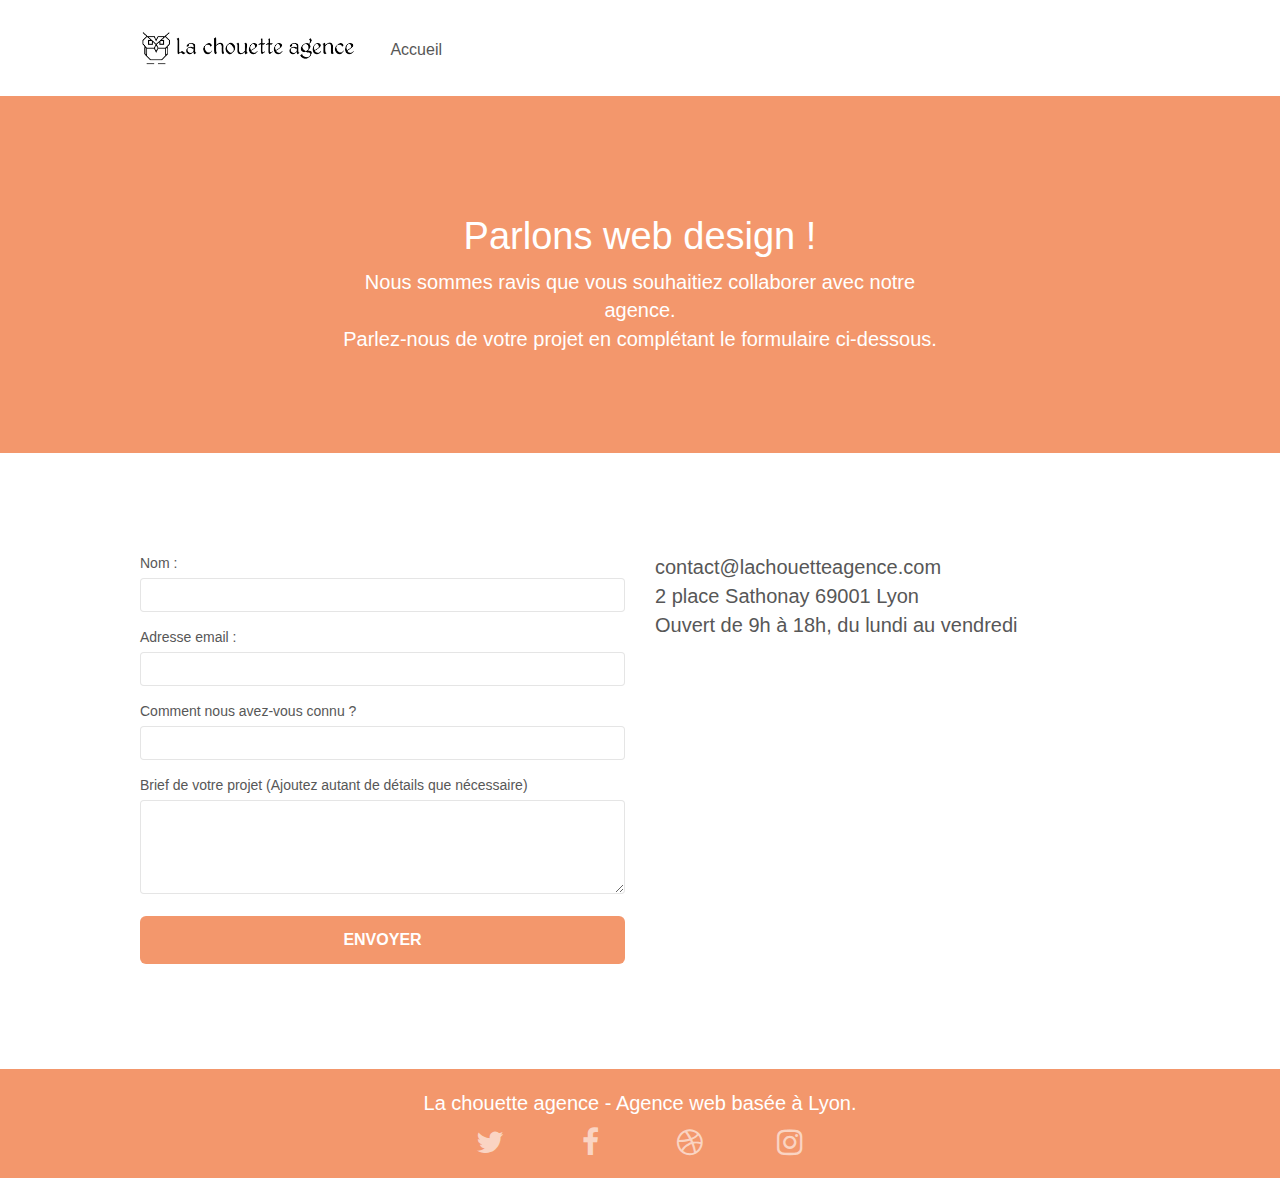
==== contact.html @ 1ddf1a6c "Add files via upload" ====
<!doctype html>
<html lang="fr">
<head>
    <meta charset="utf-8">
    <meta name="description" content="La chouette agence une grande entreprises de web design basée à Lyon">
    <meta name="viewport" content="width=device-width, initial-scale=1.0, viewport-fit=cover">
    
    <link rel="shortcut icon" type="image/png" href="favicon.jpg">
	<link rel="stylesheet" type="text/css" href="./css/bootstrap.min.css">
	<link rel="stylesheet" type="text/css" href="style.min.css">
	<link rel="stylesheet" type="text/css" href="./css/font-awesome.min.css">
	<link rel="stylesheet" type="text/css" href="./css/et-line.min.css">
	
    
	<script src="./js/jquery-2.1.0.js" defer></script>
	<script src="./js/bootstrap.min.js" defer></script>
	<script src="./js/blocs.js" defer></script>
	<script src="./js/jqBootstapeValidation.min.js" defer></script>
	<script src="./js/formHandler.min.js" defer></script>
    <title>Contact</title>


    
</head>
<body>
<!-- Principal conteneur -->
<div class="page-container">
    
<!-- bloc-0 -->
<div class="bloc bgc-white l-bloc " id="bloc-0">
	<div class="container bloc-sm">
		<nav class="navbar row">
			<div class="navbar-header">
				<a class="navbar-brand" href="index.html"><img src="img/la-chouette-agence-2.png" alt="atlanta web design logo" height="40"/></a>
			</div>
			<ul class="site-navigation nav navbar-nav">
				<li>
					<a href="index.html">Accueil</a>
				</li>
			</ul>
			
		</nav>
	</div>
</div>
<!-- bloc-0 END -->

<!-- bloc-6 -->
<div class=" bloc bg-repeat bgc-atomic-tangerine d-bloc ">
	<div class="container bloc-lg">
		<div class="row">
			<div class="col-sm-12">
				<h1 class="text-center hero-bloc-text tc-white">
					Parlons web design !
				</h1>
				<p class="text-center mg-lg tc-white tight-width-whitespace">
					Nous sommes ravis que vous souhaitiez collaborer avec notre agence.<br>
					Parlez-nous de votre projet en complétant le formulaire ci-dessous.
				</p>
			</div>
		</div>
	</div>
</div>
<!-- bloc-6 END -->

<!-- bloc-7 -->
<div class="bloc bgc-white l-bloc" id="bloc-7">
	<div class="container bloc-lg">
		<div class="row">
			<div class="col-sm-6">
				<form id="form_1">
					<div class="form-group">
						<label for="name">
							Nom :
						</label>
						<input id="name" class="form-control" required />
					</div>
					<div class="form-group">
						<label for="email">
							Adresse email :
						</label>
						<input id="email" class="form-control" required />
					</div>
					<div class="form-group">
						<label>
							Comment nous avez-vous connu ?
						</label>
						<input class="form-control" required id="input_504" />
					</div>
					<div class="form-group">
						<label>
							Brief de votre projet (Ajoutez autant de détails que nécessaire)<br>
						</label><textarea id="message" class="form-control" rows="4" cols="50" required></textarea>
					</div> 
					<button class="bloc-button btn btn-lg btn-block cta-hero btn-atomic-tangerine" type="submit">
						Envoyer
					</button>
				</form>
			</div>
			<div class="col-sm-6">
				<p>
					contact@lachouetteagence.com<br>2 place Sathonay 69001 Lyon<br>Ouvert de 9h à 18h, du lundi au vendredi<br>
				</p>
			</div>
		</div>
	</div>
</div>
<!-- bloc-7 END -->

<!-- ScrollToTop Button -->
<a class="bloc-button btn btn-d scrollToTop" onclick="scrollToTarget('1')"><span class="fa fa-chevron-up"></span></a>
<!-- ScrollToTop Button END-->

<Footer>
	<div class="bloc bgc-atomic-tangerine d-bloc" id="bloc-8">
		<div class="container bloc-sm">
			<div class="row">
				<div class="col-sm-12">
					<p class="text-center white">
						La chouette agence - Agence web basée à Lyon.<br>
					</p>
					<div class="row row-no-gutters social">
						<div class="col-sm-3">
							<div class="text-center">
								<a class="social" href="index.html"><span class="fa fa-twitter icon-md"></span></a>
							</div>
						</div>
						<div class="col-sm-3">
							<div class="text-center">
								<a class="social" href="index.html"><span class="fa fa-facebook icon-md"></span></a>
							</div>
						</div>
						<div class="col-sm-3">
							<div class="text-center">
								<a class="social" href="index.html"><span class="fa fa-dribbble icon-md"></span></a>
							</div>
						</div>
						<div class="col-sm-3">
							<div class="text-center">
								<a class="social" href="index.html"><span class="fa fa-instagram icon-md"></span></a>
							</div>
						</div>
					</div>
				</div>
			</div>
		</div>
	</div>
</Footer>

</div>

<!-- Principal conteneur END -->
    

</body>
</html>
---- style.min.css ----
body{margin:0;padding:0;background:#FFF;overflow-x:hidden;-webkit-font-smoothing:antialiased;-moz-osx-font-smoothing:grayscale}a,button{transition:all .3s ease-in-out;outline:none!important}a:hover{text-decoration:none;cursor:pointer}#page-loading-blocs-notifaction{position:fixed;top:0;bottom:0;width:100%;z-index:100000;background:#FFF url(img/pageload-spinner.gif) no-repeat center center}.bloc{width:100%;clear:both;background:50% 50% no-repeat;padding:0 50px;-webkit-background-size:cover;-moz-background-size:cover;-o-background-size:cover;background-size:cover;position:relative}.bloc .container{padding-left:0;padding-right:0}.bloc-lg{padding:100px 50px}.bloc-md{padding:50px}.bloc-sm{padding:20px 50px}.bg-center,.bg-l-edge,.bg-r-edge,.bg-t-edge,.bg-b-edge,.bg-tl-edge,.bg-bl-edge,.bg-tr-edge,.bg-br-edge,.bg-repeat{-webkit-background-size:auto!important;-moz-background-size:auto!important;-o-background-size:auto!important;background-size:auto!important}.bg-repeat{background:repeat}.bg-t-edge{background:top no-repeat}.bloc-bg-texture::before{content:"";background-size:2px 2px;position:absolute;top:0;bottom:0;left:0;right:0}.texture-paper::before{background:url(img/texture-paper.png);background-size:280px 280px}.b-parallax{background-attachment:fixed}.d-bloc{color:rgba(255,255,255,.7)}.d-bloc button:hover{color:rgba(255,255,255,.9)}.d-bloc .icon-round,.d-bloc .icon-square,.d-bloc .icon-rounded,.d-bloc .icon-semi-rounded-a,.d-bloc .icon-semi-rounded-b{border-color:rgba(255,255,255,.9)}.d-bloc .divider-h span{border-color:rgba(255,255,255,.2)}.d-bloc .a-btn,.d-bloc .navbar a,.d-bloc .navbar-brand,.d-bloc a .icon-sm,.d-bloc a .icon-md,.d-bloc a .icon-lg,.d-bloc a .icon-xl,.d-bloc h1 a,.d-bloc h2 a,.d-bloc h3 a,.d-bloc h4 a,.d-bloc h5 a,.d-bloc h6 a,.d-bloc p a{color:rgba(255,255,255,.6)}.d-bloc .a-btn:hover,.d-bloc .navbar a:hover,.d-bloc .navbar-brand:hover,.d-bloc a:hover .icon-sm,.d-bloc a:hover .icon-md,.d-bloc a:hover .icon-lg,.d-bloc a:hover .icon-xl,.d-bloc h1 a:hover,.d-bloc h2 a:hover,.d-bloc h3 a:hover,.d-bloc h4 a:hover,.d-bloc h5 a:hover,.d-bloc h6 a:hover,.d-bloc p a:hover{color:rgba(255,255,255,1)}.d-bloc .navbar-toggle .icon-bar{background:rgba(255,255,255,1)}.d-bloc .btn-wire,.d-bloc .btn-wire:hover{color:rgba(255,255,255,1);border-color:rgba(255,255,255,1)}.d-bloc .panel{color:rgba(0,0,0,.5)}.d-bloc .panel button:hover{color:rgba(0,0,0,.7)}.d-bloc .panel icon{border-color:rgba(0,0,0,.7)}.d-bloc .panel .divider-h span{border-color:rgba(0,0,0,.1)}.d-bloc .panel .a-btn{color:rgba(0,0,0,.6)}.d-bloc .panel .a-btn:hover{color:rgba(0,0,0,1)}.d-bloc .panel .btn-wire,.d-bloc .panel .btn-wire:hover{color:rgba(0,0,0,.7);border-color:rgba(0,0,0,.3)}.d-bloc .panel,.l-bloc{color:rgba(0,0,0,.5)}.d-bloc .panel button:hover,.l-bloc button:hover{color:rgba(0,0,0,.7)}.l-bloc .icon-round,.l-bloc .icon-square,.l-bloc .icon-rounded,.l-bloc .icon-semi-rounded-a,.l-bloc .icon-semi-rounded-b{border-color:rgba(0,0,0,.7)}.d-bloc .panel .divider-h span,.l-bloc .divider-h span{border-color:rgba(0,0,0,.1)}.d-bloc .panel .a-btn,.l-bloc .a-btn,.l-bloc .navbar a,.l-bloc .navbar-brand,.l-bloc a .icon-sm,.l-bloc a .icon-md,.l-bloc a .icon-lg,.l-bloc a .icon-xl,.l-bloc h1 a,.l-bloc h2 a,.l-bloc h3 a,.l-bloc h4 a,.l-bloc h5 a,.l-bloc h6 a,.l-bloc p a{color:rgba(0,0,0,.6)}.d-bloc .panel .a-btn:hover,.l-bloc .a-btn:hover,.l-bloc .navbar a:hover,.l-bloc .navbar-brand:hover,.l-bloc a:hover .icon-sm,.l-bloc a:hover .icon-md,.l-bloc a:hover .icon-lg,.l-bloc a:hover .icon-xl,.l-bloc h1 a:hover,.l-bloc h2 a:hover,.l-bloc h3 a:hover,.l-bloc h4 a:hover,.l-bloc h5 a:hover,.l-bloc h6 a:hover,.l-bloc p a:hover{color:rgba(0,0,0,1)}.l-bloc .navbar-toggle .icon-bar{color:rgba(0,0,0,.6)}.d-bloc .panel .btn-wire,.d-bloc .panel .btn-wire:hover,.l-bloc .btn-wire,.l-bloc .btn-wire:hover{color:rgba(0,0,0,.7);border-color:rgba(0,0,0,.3)}.voffset{margin-top:30px}.voffset-lg{margin-top:80px}.row-no-gutters{margin-right:0;margin-left:0}.row.row-no-gutters>[class^="col-"],.row.row-no-gutters>[class*=" col-"]{padding-right:0;padding-left:0}#bloc-1-hero h1{font-size:32px}.navbar{margin-bottom:0;z-index:1}.navbar-brand{height:auto;padding:3px 15px;font-size:25px;font-weight:400;font-weight:600;line-height:44px}.navbar-brand img{max-height:200px;margin:0 5px 0 0;display:inline}.navbar-brand img[src$=svg]{min-width:100px}.nav-center .navbar-brand img{margin:0}.nav>li{float:left;margin-top:4px;font-size:16px}.navbar-nav .open .dropdown-menu>li>a{text-align:inherit}.nav>li a:hover,.nav>li a:focus{background:transparent}.navbar-toggle{margin:10px 10px 0 0;border:0}.navbar-toggle:hover{background:transparent!important}.navbar-toggle .icon-bar{background-color:rgba(0,0,0,.5);width:26px}.nav-invert .navbar .nav{float:left}.nav-invert .navbar-header,.nav-invert .navbar-brand{float:right;position:relative;z-index:2}@media (min-width:768px){.nav>li .dropdown-menu a,.nav>li .dropdown-menu a:hover{color:#484848}.nav-invert .site-navigation{left:0;right:0}.nav-center{text-align:center}.nav-center .navbar-header{width:100%}.nav-center .navbar-header,.nav-center .navbar-brand,.nav-center .nav>li{float:none;display:inline-block}.nav-center .site-navigation{position:relative;width:100%;right:0;margin-right:0;margin-top:20px}.nav-center.mini-nav .navbar-toggle{float:none;margin:10px auto 0}}.nav>li>.dropdown a{background:none!important;display:block;padding:14px 15px}nav .caret{margin:0 5px}.dropdown-menu .dropdown-menu{top:-8px;left:100%}.dropdown-menu .dropmenu-flow-right{top:100%;left:0;margin-left:-1px;border-top-left-radius:0;border-top-right-radius:0}.dropdown-menu .dropdown span{border:4px solid #000;border-top-color:transparent;border-right-color:transparent;border-bottom-color:transparent;margin:6px -5px 0 0!important;float:right}.mg-md{margin-top:10px;margin-bottom:20px}.mg-lg{margin-top:10px;margin-bottom:40px}.btn{margin:0 5px 5px 0}.btn.pull-right{margin:0 0 5px 5px}.btn-d,.btn-d:hover,.btn-d:focus{color:#FFF;background:rgba(0,0,0,.3)}button{outline:none!important}.btn-rd{border-radius:40px}.btn-clean{border:1px solid rgba(0,0,0,.08);border-bottom-color:rgba(0,0,0,.1);text-shadow:0 1px 0 rgba(0,0,1,.1);box-shadow:0 1px 3px rgba(0,0,1,.25),inset 0 1px 0 0 rgba(255,255,255,.15)}.icon-md{font-size:30px!important}.icon-lg{font-size:60px!important}.sm-shadow{text-shadow:0 1px 2px rgba(0,0,0,.3)}.panel-sq,.panel-sq .panel-heading,.panel-sq .panel-footer{border-radius:0}.panel-rd{border-radius:30px}.panel-rd .panel-heading{border-radius:29px 29px 0 0}.panel-rd .panel-footer{border-radius:0 0 29px 29px}.form-control{border-color:rgba(0,0,0,.1);box-shadow:none}.scrollToTop{width:40px;height:40px;position:fixed;bottom:20px;right:20px;opacity:0;z-index:500;transition:all .3s ease-in-out}.scrollToTop span{margin-top:6px}.showScrollTop{font-size:14px;opacity:1}a[data-lightbox]{position:relative;display:block;text-align:center}a[data-lightbox]:hover::before{content:"+";font-family:"HelveticaNeue-Light","Helvetica Neue Light","Helvetica Neue",Helvetica,Arial;font-size:32px;width:50px;height:50px;margin-left:-25px;border-radius:50%;background:rgba(0,0,0,.6);color:#FFF;font-weight:100;z-index:1;position:absolute;top:50%;transform:translateY(-50%);-webkit-transform:translateY(-50%)}a[data-lightbox]:hover img{opacity:.6;-webkit-animation-fill-mode:none;animation-fill-mode:none}#lightbox-modal{display:flex;align-items:center}#lightbox-modal .modal-dialog{width:90%;max-width:900px;margin:0 auto 0}#lightbox-modal .modal-dialog img{max-height:90vh;margin:0 auto}.lightbox-caption{padding:20px;color:#FFF;background:rgba(0,0,0,.5);position:absolute;left:15px;right:15px;bottom:5px}.close-lightbox{color:#FFF;font-size:30px;position:absolute;top:20px;right:20px;z-index:20;background:rgba(0,0,0,.5);border:none;line-height:30px;padding:0 9px 5px;opacity:.3}.close-lightbox:hover,.next-lightbox:hover,.prev-lightbox:hover{opacity:1;color:#FFF}.next-lightbox,.prev-lightbox{font-size:20px;color:rgba(255,255,255,.9);background:rgba(0,0,0,.5);transition:all .2s ease-in-out;position:absolute;top:45%;z-index:1;opacity:.4}.next-lightbox{padding:6px 8px 1px 13px;right:25px}.prev-lightbox{padding:6px 13px 1px 10px;left:25px}.snapshot-lb .modal-body{padding-bottom:45px}.snapshot-lb .lightbox-caption{padding:0;color:rgba(0,0,0,.5);background:none}h1,h2,h3,h4,h5,h6,p,label,.btn,a{font-family:"helvetica";font-weight:400;color:#575757!important}.container{max-width:1000px}.hero-bloc-text{font-size:38px}.hero-bloc-text-sub{font-size:36px}.statement-bloc-text{line-height:26px;font-style:italic;font-size:20px;text-align:center;font-weight:lighter;max-width:520px;margin:auto auto auto auto}p{font-size:20px}span{font-size:medium}.tight-width-whitespace{max-width:600px;margin:auto auto auto auto}.h1{font-size:20px;font-family:"Open Sans"}.cta-hero{margin-top:22px;color:#FFFFFF!important;text-transform:uppercase;padding:12px 28px 12px 28px;font-size:16px;font-weight:700}.social{max-width:400px;margin:auto auto auto auto}h2{font-size:22px;line-height:1.4em}h3{font-size:15px;text-transform:uppercase;font-weight:700;color:#333333!important}.med-width-whitespace{max-width:800px;margin:auto auto auto auto;box-shadow:0 0 0 #000}h1{color:#333333!important}h4{color:#333333!important}.icons{margin-bottom:14px;margin-top:24px}.white{color:#FFFFFF!important}.portfolio-thumb{margin-bottom:24px}.portfolio-row{margin-bottom:44px;margin-top:50px}.avatar{box-shadow:0 4px 9px rgba(0,0,0,.3)}.black-background{background-color:rgba(165,147,99,.7);padding:40px 40px 40px 40px}.bold-link{font-weight:900;text-decoration:underline!important}.bgc-white{background-color:#FFF}.bgc-dark-slate-blue{background-color:#364577}.bgc-atomic-tangerine{background-color:#F3976C}.tc-white{color:#ffffff!important}.btn-atomic-tangerine{background:#F3976C;color:#FFFFFF!important}.btn-atomic-tangerine:hover{background:#c27956!important;color:#FFFFFF!important}.ltc-white{color:#FFFFFF!important}.ltc-white:hover{color:#cccccc!important}.ltc-atomic-tangerine{color:#F3976C!important}.ltc-atomic-tangerine:hover{color:#c27956!important}.icon-dark-slate-blue{color:#364577!important;border-color:#364577!important}.bg-dots-bg{background-image:url(img/dots-bg.png)}.bg-banniere{background-image:url("img/la-chouette-agence-banniere\ 2.jpg")}.bg-presentation{background-image:url(img/image-de-presentation.jpeg)}@media (max-width:1024px){.bloc{padding-left:20px;padding-right:20px}.bloc.full-width-bloc,.bloc-tile-2.full-width-bloc .container,.bloc-tile-3.full-width-bloc .container,.bloc-tile-4.full-width-bloc .container{padding-left:0;padding-right:0}}@media (max-width:992px) and (min-width:768px){.navbar .nav{max-width:80%}.nav-center.navbar .nav{max-width:100%}}@media only screen and (min-device-width:768px) and (max-device-width:1024px) and (orientation:landscape){.b-parallax{background-attachment:scroll}}@media only screen and (min-device-width:1024px) and (max-device-width:1366px) and (-webkit-min-device-pixel-ratio:1.5){.b-parallax{background-attachment:scroll}}@media (max-width:991px){.container{width:100%}.b-parallax{background-attachment:scroll}.page-container,#hero-bloc{overflow-x:hidden;position:relative}.bloc{padding-left:constant(safe-area-inset-left);padding-right:constant(safe-area-inset-right)}.bloc-group,.bloc-group .bloc{display:block;width:100%}.bloc-fill-screen .fill-bloc-top-edge,.bloc-fill-screen .fill-bloc-bottom-edge{padding:0 20px;padding-left:constant(safe-area-inset-left);padding-right:constant(safe-area-inset-right)}}@media (max-width:767px){.page-container{overflow-x:hidden;position:relative}h1,h2,h3,h4,h5,h6,p,#disqus_thread{padding-left:10px!important;padding-right:10px!important}.b-parallax{background-attachment:scroll}.navbar .nav{padding-top:0;border-top:1px solid rgba(0,0,0,.2);float:none!important}.navbar.row{margin-left:0;margin-right:0}.site-navigation{position:inherit;transform:none;-webkit-transform:none;-ms-transform:none}.nav>li{margin-top:0;border-bottom:1px solid rgba(0,0,0,.1);background:rgba(0,0,0,.05);text-align:left;padding-left:15px;width:100%}.nav>li:hover{background:rgba(0,0,0,.08)}.dropdown .dropdown a .caret{float:none;margin:5px 0 0 10px!important;border:4px solid #000;border-bottom-color:transparent;border-right-color:transparent;border-left-color:transparent}#hero-bloc .navbar .nav{background:rgba(0,0,0,.8)}#hero-bloc .navbar .nav a{color:rgba(255,255,255,.6)}.hero{padding:50px 0}.hero-nav{left:-1px;right:-1px}.navbar-collapse{padding:0;overflow-x:hidden;-webkit-box-shadow:none;box-shadow:none}.navbar-brand img{max-height:40px;width:auto}.nav-invert .navbar-header{float:none;width:100%}.nav-invert .navbar-toggle{float:left;margin-left:10px}.bloc{padding-left:0;padding-right:0}.bloc-xxl,.bloc-xl,.bloc-lg{padding:40px 0}.bloc-sm,.bloc-md{padding-left:0;padding-right:0}.bloc-tile-2 .container,.bloc-tile-3 .container,.bloc-tile-4 .container,.bloc-fill-screen .fill-bloc-top-edge,.bloc-fill-screen .fill-bloc-bottom-edge{padding-left:0;padding-right:0}.a-block{padding:0 10px}.btn-dwn{display:none}.voffset{margin-top:5px}.voffset-md{margin-top:20px}.voffset-lg{margin-top:30px}form{padding:5px}.close-lightbox{display:inline-block}.blocsapp-device-iphone5{background-size:216px 425px;padding-top:60px;width:216px;height:425px}.blocsapp-device-iphone5 img{width:180px;height:320px}}@media (max-width:400px){.bloc{padding-left:0;padding-right:0}}@media (max-width:767px){.bloc-mob-center-text{text-align:center}}
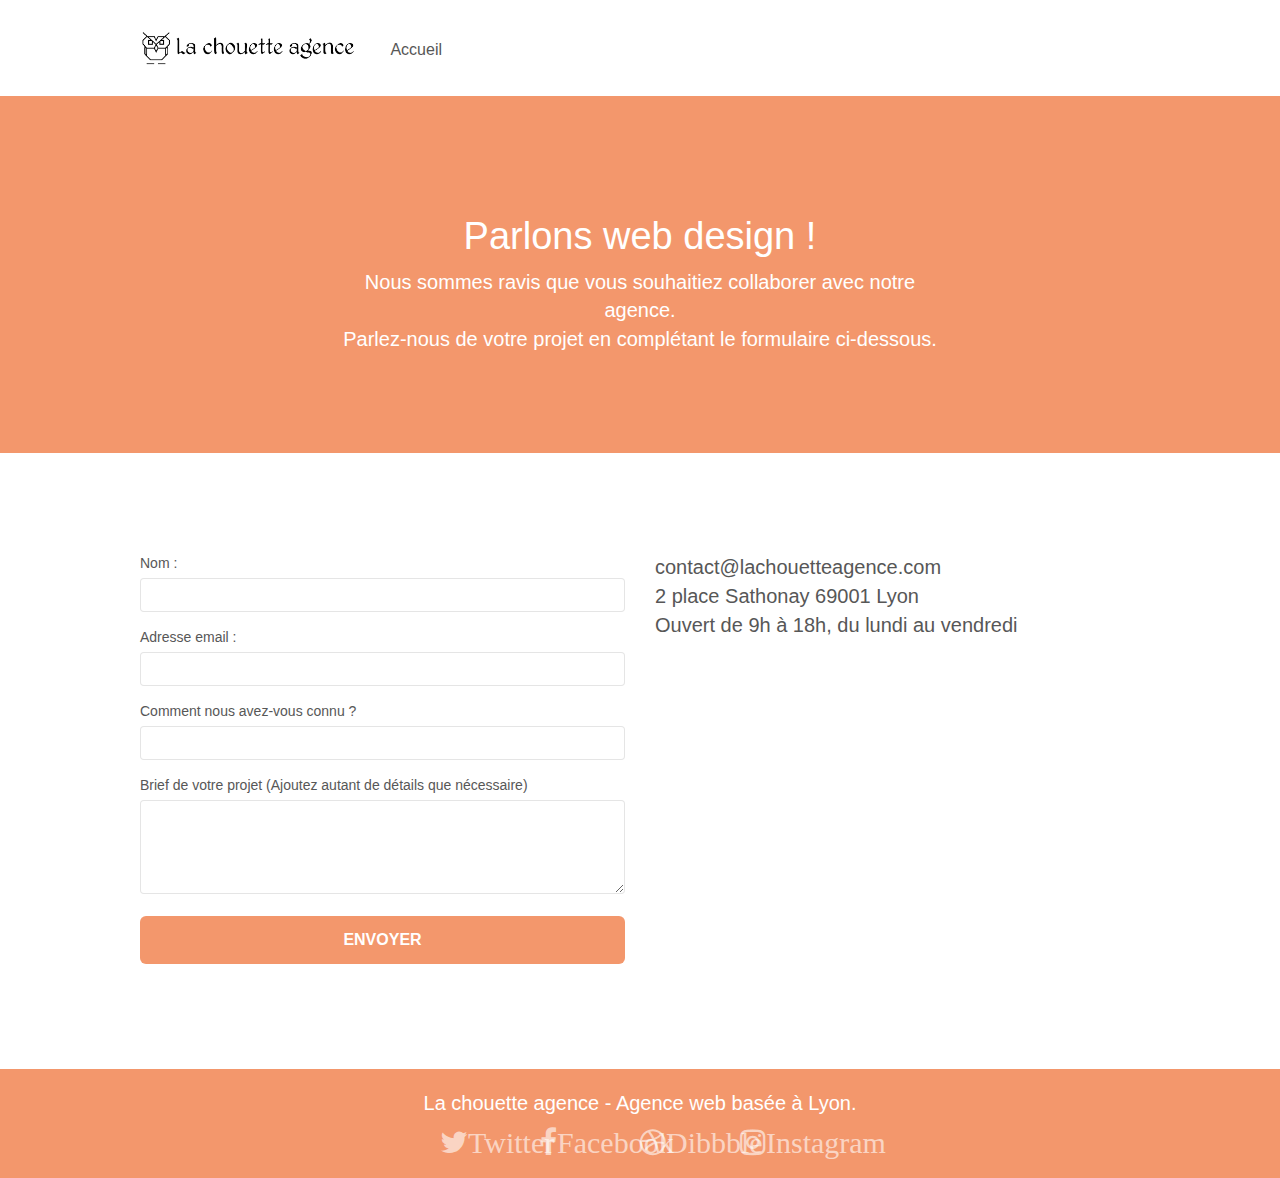
==== commit 3e8aee24: "Add files via upload" ====
--- a/contact.html
+++ b/contact.html
@@ -19,13 +19,11 @@
 	<script src="./js/formHandler.min.js" defer></script>
     <title>Contact</title>
 
-
-    
 </head>
 <body>
 <!-- Principal conteneur -->
 <div class="page-container">
-    
+<header>
 <!-- bloc-0 -->
 <div class="bloc bgc-white l-bloc " id="bloc-0">
 	<div class="container bloc-sm">
@@ -60,8 +58,9 @@
 		</div>
 	</div>
 </div>
+</header>
 <!-- bloc-6 END -->
-
+<main>
 <!-- bloc-7 -->
 <div class="bloc bgc-white l-bloc" id="bloc-7">
 	<div class="container bloc-lg">
@@ -72,19 +71,19 @@
 						<label for="name">
 							Nom :
 						</label>
-						<input id="name" class="form-control" required />
+						<input id="name" class="form-control"  required />
 					</div>
 					<div class="form-group">
 						<label for="email">
 							Adresse email :
 						</label>
-						<input id="email" class="form-control" required />
+						<input id="email" class="form-control"  required />
 					</div>
 					<div class="form-group">
 						<label>
 							Comment nous avez-vous connu ?
 						</label>
-						<input class="form-control" required id="input_504" />
+						<input class="form-control"  required id="input_504" />
 					</div>
 					<div class="form-group">
 						<label>
@@ -109,7 +108,7 @@
 <!-- ScrollToTop Button -->
 <a class="bloc-button btn btn-d scrollToTop" onclick="scrollToTarget('1')"><span class="fa fa-chevron-up"></span></a>
 <!-- ScrollToTop Button END-->
-
+</main>
 <Footer>
 	<div class="bloc bgc-atomic-tangerine d-bloc" id="bloc-8">
 		<div class="container bloc-sm">
@@ -121,22 +120,22 @@
 					<div class="row row-no-gutters social">
 						<div class="col-sm-3">
 							<div class="text-center">
-								<a class="social" href="index.html"><span class="fa fa-twitter icon-md"></span></a>
+								<a class="social" href="https://twitter.com/home" title="Twitter" target="_blank"> <span class="fa fa-twitter icon-md">Twitter</span></a>
 							</div>
 						</div>
 						<div class="col-sm-3">
 							<div class="text-center">
-								<a class="social" href="index.html"><span class="fa fa-facebook icon-md"></span></a>
+								<a class="social" href="https://www.facebook.com/" title="Facebook" target="_blank"> <span class="fa fa-facebook icon-md">Facebook</span></a>
 							</div>
 						</div>
 						<div class="col-sm-3">
 							<div class="text-center">
-								<a class="social" href="index.html"><span class="fa fa-dribbble icon-md"></span></a>
+								<a class="social" href="https://dribbble.com/" title="Dibbble" target="_blank"> <span class="fa fa-dribbble icon-md">Dibbble</span></a>
 							</div>
 						</div>
 						<div class="col-sm-3">
 							<div class="text-center">
-								<a class="social" href="index.html"><span class="fa fa-instagram icon-md"></span></a>
+								<a class="social" href="https://www.instagram.com/" title="Instagram" target="_blank"> <span class="fa fa-instagram icon-md">Instagram</span></a>
 							</div>
 						</div>
 					</div>
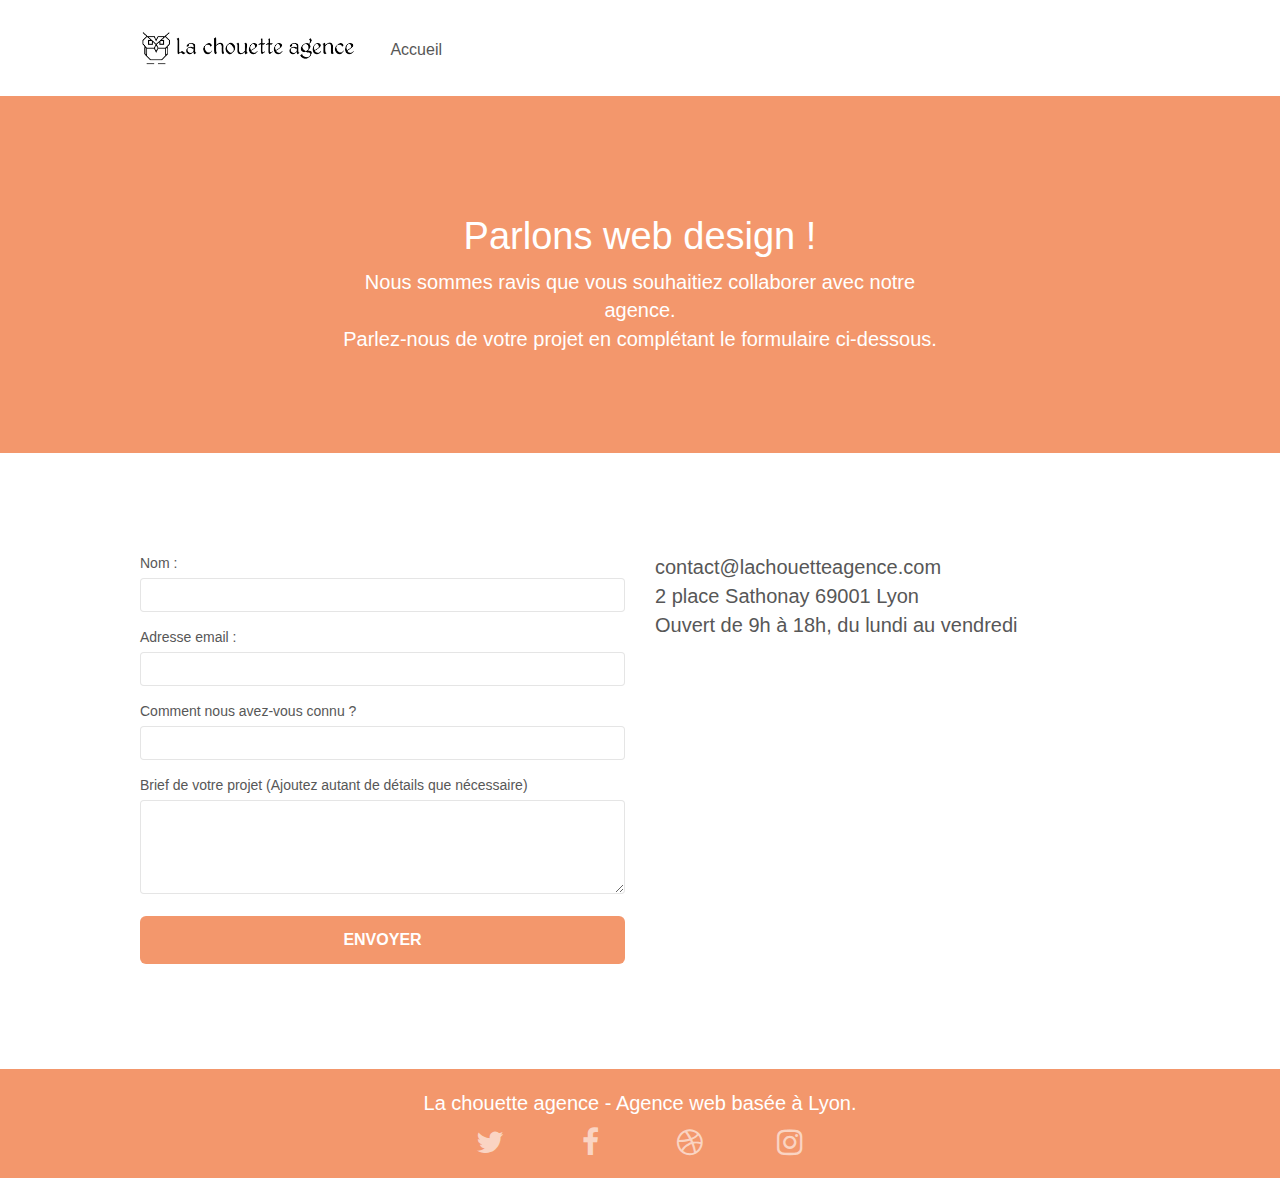
==== commit 7bfaaf68: "Add files via upload" ====
--- a/contact.html
+++ b/contact.html
@@ -120,22 +120,22 @@
 					<div class="row row-no-gutters social">
 						<div class="col-sm-3">
 							<div class="text-center">
-								<a class="social" href="https://twitter.com/home" title="Twitter" target="_blank"> <span class="fa fa-twitter icon-md">Twitter</span></a>
+								<a class="social" href="https://twitter.com/home" title="Twitter" target="_blank"> <span class="fa fa-twitter icon-md"></span></a>
 							</div>
 						</div>
 						<div class="col-sm-3">
 							<div class="text-center">
-								<a class="social" href="https://www.facebook.com/" title="Facebook" target="_blank"> <span class="fa fa-facebook icon-md">Facebook</span></a>
+								<a class="social" href="https://www.facebook.com/" title="Facebook" target="_blank"> <span class="fa fa-facebook icon-md"></span></a>
 							</div>
 						</div>
 						<div class="col-sm-3">
 							<div class="text-center">
-								<a class="social" href="https://dribbble.com/" title="Dibbble" target="_blank"> <span class="fa fa-dribbble icon-md">Dibbble</span></a>
+								<a class="social" href="https://dribbble.com/" title="Dibbble" target="_blank"> <span class="fa fa-dribbble icon-md"></span></a>
 							</div>
 						</div>
 						<div class="col-sm-3">
 							<div class="text-center">
-								<a class="social" href="https://www.instagram.com/" title="Instagram" target="_blank"> <span class="fa fa-instagram icon-md">Instagram</span></a>
+								<a class="social" href="https://www.instagram.com/" title="Instagram" target="_blank"> <span class="fa fa-instagram icon-md"></span></a>
 							</div>
 						</div>
 					</div>
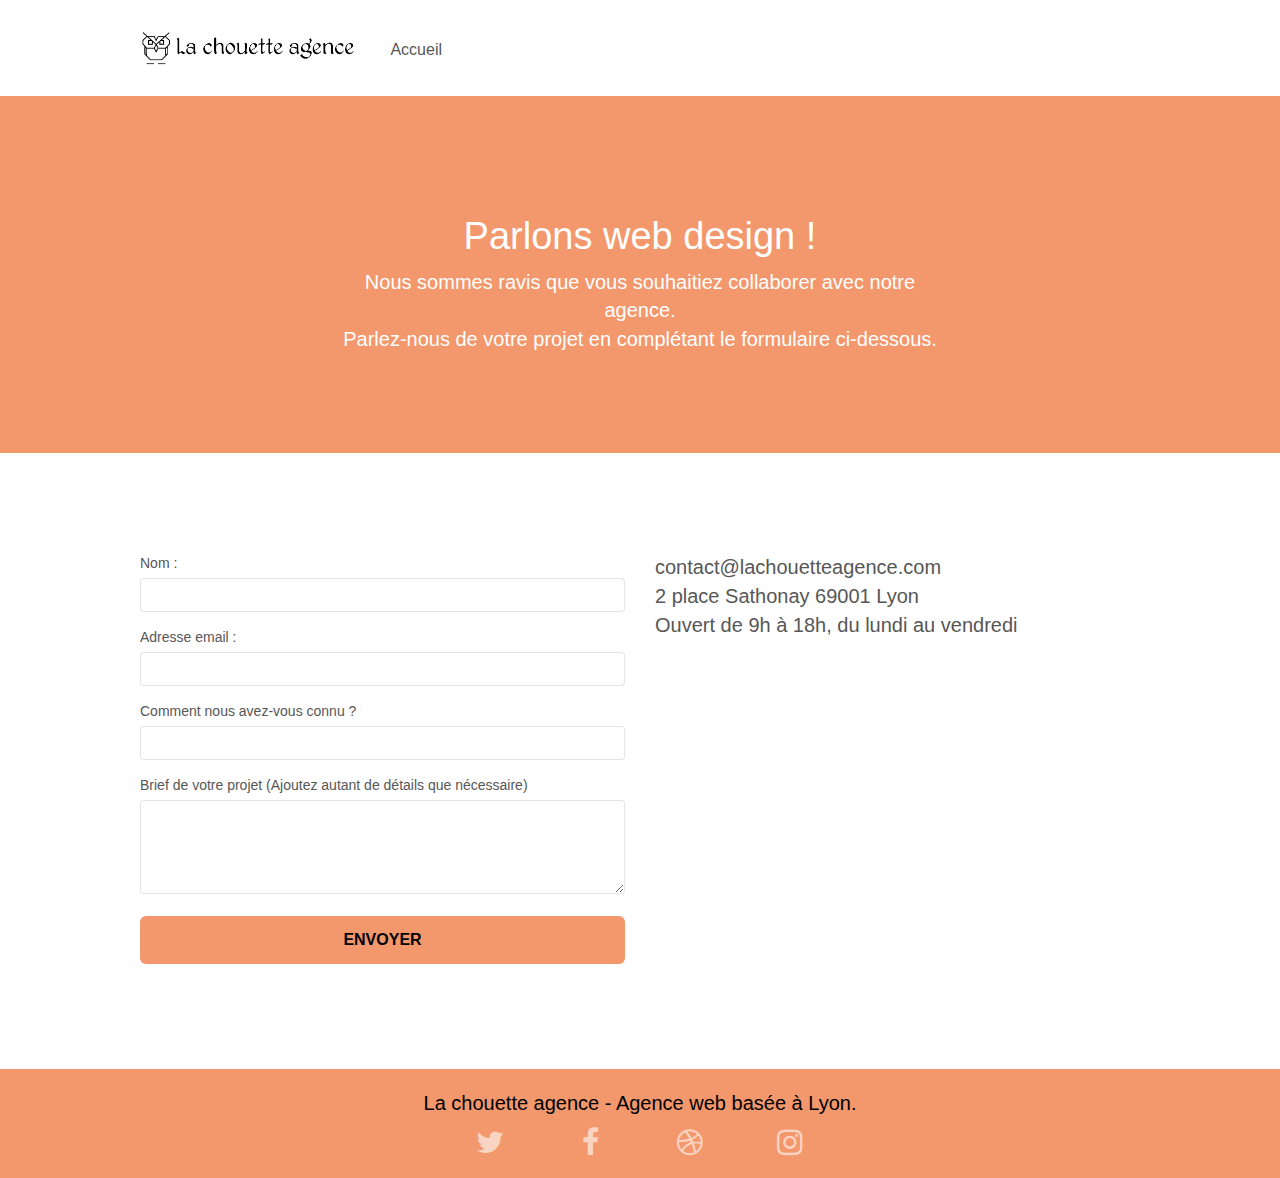
==== commit 9d30f3ff: "Add files via upload" ====
--- a/contact.html
+++ b/contact.html
@@ -120,22 +120,27 @@
 					<div class="row row-no-gutters social">
 						<div class="col-sm-3">
 							<div class="text-center">
-								<a class="social" href="https://twitter.com/home" title="Twitter" target="_blank"> <span class="fa fa-twitter icon-md"></span></a>
+								<a class="social" href="https://twitter.com/" title="Twitter" target="_blank" rel="noreferrer noopener">
+									<span class="fa fa-twitter icon-md"></span></a>
 							</div>
 						</div>
 						<div class="col-sm-3">
 							<div class="text-center">
-								<a class="social" href="https://www.facebook.com/" title="Facebook" target="_blank"> <span class="fa fa-facebook icon-md"></span></a>
+								<a class="social" href="https://www.facebook.com/" title="Facebook" target="_blank" rel="noreferrer noopener">
+									<span class="fa fa-facebook icon-md"></span></a>
 							</div>
 						</div>
 						<div class="col-sm-3">
 							<div class="text-center">
-								<a class="social" href="https://dribbble.com/" title="Dibbble" target="_blank"> <span class="fa fa-dribbble icon-md"></span></a>
+								<a class="social" href="https://www.dribbble.com/" title="Dibbble" target="_blank" rel="noreferrer noopener">
+									<span class="fa fa-dribbble icon-md"></span></a>
 							</div>
 						</div>
 						<div class="col-sm-3">
 							<div class="text-center">
-								<a class="social" href="https://www.instagram.com/" title="Instagram" target="_blank"> <span class="fa fa-instagram icon-md"></span></a>
+								<a class="social" href="https://www.instagram.com/" title="Instagram" target="_blank" rel="noreferrer noopener">
+									<span class="fa fa-instagram icon-md"></span>
+								</a>
 							</div>
 						</div>
 					</div>
--- a/style.min.css
+++ b/style.min.css
@@ -1 +1 @@
-body{margin:0;padding:0;background:#FFF;overflow-x:hidden;-webkit-font-smoothing:antialiased;-moz-osx-font-smoothing:grayscale}a,button{transition:all .3s ease-in-out;outline:none!important}a:hover{text-decoration:none;cursor:pointer}#page-loading-blocs-notifaction{position:fixed;top:0;bottom:0;width:100%;z-index:100000;background:#FFF url(img/pageload-spinner.gif) no-repeat center center}.bloc{width:100%;clear:both;background:50% 50% no-repeat;padding:0 50px;-webkit-background-size:cover;-moz-background-size:cover;-o-background-size:cover;background-size:cover;position:relative}.bloc .container{padding-left:0;padding-right:0}.bloc-lg{padding:100px 50px}.bloc-md{padding:50px}.bloc-sm{padding:20px 50px}.bg-center,.bg-l-edge,.bg-r-edge,.bg-t-edge,.bg-b-edge,.bg-tl-edge,.bg-bl-edge,.bg-tr-edge,.bg-br-edge,.bg-repeat{-webkit-background-size:auto!important;-moz-background-size:auto!important;-o-background-size:auto!important;background-size:auto!important}.bg-repeat{background:repeat}.bg-t-edge{background:top no-repeat}.bloc-bg-texture::before{content:"";background-size:2px 2px;position:absolute;top:0;bottom:0;left:0;right:0}.texture-paper::before{background:url(img/texture-paper.png);background-size:280px 280px}.b-parallax{background-attachment:fixed}.d-bloc{color:rgba(255,255,255,.7)}.d-bloc button:hover{color:rgba(255,255,255,.9)}.d-bloc .icon-round,.d-bloc .icon-square,.d-bloc .icon-rounded,.d-bloc .icon-semi-rounded-a,.d-bloc .icon-semi-rounded-b{border-color:rgba(255,255,255,.9)}.d-bloc .divider-h span{border-color:rgba(255,255,255,.2)}.d-bloc .a-btn,.d-bloc .navbar a,.d-bloc .navbar-brand,.d-bloc a .icon-sm,.d-bloc a .icon-md,.d-bloc a .icon-lg,.d-bloc a .icon-xl,.d-bloc h1 a,.d-bloc h2 a,.d-bloc h3 a,.d-bloc h4 a,.d-bloc h5 a,.d-bloc h6 a,.d-bloc p a{color:rgba(255,255,255,.6)}.d-bloc .a-btn:hover,.d-bloc .navbar a:hover,.d-bloc .navbar-brand:hover,.d-bloc a:hover .icon-sm,.d-bloc a:hover .icon-md,.d-bloc a:hover .icon-lg,.d-bloc a:hover .icon-xl,.d-bloc h1 a:hover,.d-bloc h2 a:hover,.d-bloc h3 a:hover,.d-bloc h4 a:hover,.d-bloc h5 a:hover,.d-bloc h6 a:hover,.d-bloc p a:hover{color:rgba(255,255,255,1)}.d-bloc .navbar-toggle .icon-bar{background:rgba(255,255,255,1)}.d-bloc .btn-wire,.d-bloc .btn-wire:hover{color:rgba(255,255,255,1);border-color:rgba(255,255,255,1)}.d-bloc .panel{color:rgba(0,0,0,.5)}.d-bloc .panel button:hover{color:rgba(0,0,0,.7)}.d-bloc .panel icon{border-color:rgba(0,0,0,.7)}.d-bloc .panel .divider-h span{border-color:rgba(0,0,0,.1)}.d-bloc .panel .a-btn{color:rgba(0,0,0,.6)}.d-bloc .panel .a-btn:hover{color:rgba(0,0,0,1)}.d-bloc .panel .btn-wire,.d-bloc .panel .btn-wire:hover{color:rgba(0,0,0,.7);border-color:rgba(0,0,0,.3)}.d-bloc .panel,.l-bloc{color:rgba(0,0,0,.5)}.d-bloc .panel button:hover,.l-bloc button:hover{color:rgba(0,0,0,.7)}.l-bloc .icon-round,.l-bloc .icon-square,.l-bloc .icon-rounded,.l-bloc .icon-semi-rounded-a,.l-bloc .icon-semi-rounded-b{border-color:rgba(0,0,0,.7)}.d-bloc .panel .divider-h span,.l-bloc .divider-h span{border-color:rgba(0,0,0,.1)}.d-bloc .panel .a-btn,.l-bloc .a-btn,.l-bloc .navbar a,.l-bloc .navbar-brand,.l-bloc a .icon-sm,.l-bloc a .icon-md,.l-bloc a .icon-lg,.l-bloc a .icon-xl,.l-bloc h1 a,.l-bloc h2 a,.l-bloc h3 a,.l-bloc h4 a,.l-bloc h5 a,.l-bloc h6 a,.l-bloc p a{color:rgba(0,0,0,.6)}.d-bloc .panel .a-btn:hover,.l-bloc .a-btn:hover,.l-bloc .navbar a:hover,.l-bloc .navbar-brand:hover,.l-bloc a:hover .icon-sm,.l-bloc a:hover .icon-md,.l-bloc a:hover .icon-lg,.l-bloc a:hover .icon-xl,.l-bloc h1 a:hover,.l-bloc h2 a:hover,.l-bloc h3 a:hover,.l-bloc h4 a:hover,.l-bloc h5 a:hover,.l-bloc h6 a:hover,.l-bloc p a:hover{color:rgba(0,0,0,1)}.l-bloc .navbar-toggle .icon-bar{color:rgba(0,0,0,.6)}.d-bloc .panel .btn-wire,.d-bloc .panel .btn-wire:hover,.l-bloc .btn-wire,.l-bloc .btn-wire:hover{color:rgba(0,0,0,.7);border-color:rgba(0,0,0,.3)}.voffset{margin-top:30px}.voffset-lg{margin-top:80px}.row-no-gutters{margin-right:0;margin-left:0}.row.row-no-gutters>[class^="col-"],.row.row-no-gutters>[class*=" col-"]{padding-right:0;padding-left:0}#bloc-1-hero h1{font-size:32px}.navbar{margin-bottom:0;z-index:1}.navbar-brand{height:auto;padding:3px 15px;font-size:25px;font-weight:400;font-weight:600;line-height:44px}.navbar-brand img{max-height:200px;margin:0 5px 0 0;display:inline}.navbar-brand img[src$=svg]{min-width:100px}.nav-center .navbar-brand img{margin:0}.nav>li{float:left;margin-top:4px;font-size:16px}.navbar-nav .open .dropdown-menu>li>a{text-align:inherit}.nav>li a:hover,.nav>li a:focus{background:transparent}.navbar-toggle{margin:10px 10px 0 0;border:0}.navbar-toggle:hover{background:transparent!important}.navbar-toggle .icon-bar{background-color:rgba(0,0,0,.5);width:26px}.nav-invert .navbar .nav{float:left}.nav-invert .navbar-header,.nav-invert .navbar-brand{float:right;position:relative;z-index:2}@media (min-width:768px){.nav>li .dropdown-menu a,.nav>li .dropdown-menu a:hover{color:#484848}.nav-invert .site-navigation{left:0;right:0}.nav-center{text-align:center}.nav-center .navbar-header{width:100%}.nav-center .navbar-header,.nav-center .navbar-brand,.nav-center .nav>li{float:none;display:inline-block}.nav-center .site-navigation{position:relative;width:100%;right:0;margin-right:0;margin-top:20px}.nav-center.mini-nav .navbar-toggle{float:none;margin:10px auto 0}}.nav>li>.dropdown a{background:none!important;display:block;padding:14px 15px}nav .caret{margin:0 5px}.dropdown-menu .dropdown-menu{top:-8px;left:100%}.dropdown-menu .dropmenu-flow-right{top:100%;left:0;margin-left:-1px;border-top-left-radius:0;border-top-right-radius:0}.dropdown-menu .dropdown span{border:4px solid #000;border-top-color:transparent;border-right-color:transparent;border-bottom-color:transparent;margin:6px -5px 0 0!important;float:right}.mg-md{margin-top:10px;margin-bottom:20px}.mg-lg{margin-top:10px;margin-bottom:40px}.btn{margin:0 5px 5px 0}.btn.pull-right{margin:0 0 5px 5px}.btn-d,.btn-d:hover,.btn-d:focus{color:#FFF;background:rgba(0,0,0,.3)}button{outline:none!important}.btn-rd{border-radius:40px}.btn-clean{border:1px solid rgba(0,0,0,.08);border-bottom-color:rgba(0,0,0,.1);text-shadow:0 1px 0 rgba(0,0,1,.1);box-shadow:0 1px 3px rgba(0,0,1,.25),inset 0 1px 0 0 rgba(255,255,255,.15)}.icon-md{font-size:30px!important}.icon-lg{font-size:60px!important}.sm-shadow{text-shadow:0 1px 2px rgba(0,0,0,.3)}.panel-sq,.panel-sq .panel-heading,.panel-sq .panel-footer{border-radius:0}.panel-rd{border-radius:30px}.panel-rd .panel-heading{border-radius:29px 29px 0 0}.panel-rd .panel-footer{border-radius:0 0 29px 29px}.form-control{border-color:rgba(0,0,0,.1);box-shadow:none}.scrollToTop{width:40px;height:40px;position:fixed;bottom:20px;right:20px;opacity:0;z-index:500;transition:all .3s ease-in-out}.scrollToTop span{margin-top:6px}.showScrollTop{font-size:14px;opacity:1}a[data-lightbox]{position:relative;display:block;text-align:center}a[data-lightbox]:hover::before{content:"+";font-family:"HelveticaNeue-Light","Helvetica Neue Light","Helvetica Neue",Helvetica,Arial;font-size:32px;width:50px;height:50px;margin-left:-25px;border-radius:50%;background:rgba(0,0,0,.6);color:#FFF;font-weight:100;z-index:1;position:absolute;top:50%;transform:translateY(-50%);-webkit-transform:translateY(-50%)}a[data-lightbox]:hover img{opacity:.6;-webkit-animation-fill-mode:none;animation-fill-mode:none}#lightbox-modal{display:flex;align-items:center}#lightbox-modal .modal-dialog{width:90%;max-width:900px;margin:0 auto 0}#lightbox-modal .modal-dialog img{max-height:90vh;margin:0 auto}.lightbox-caption{padding:20px;color:#FFF;background:rgba(0,0,0,.5);position:absolute;left:15px;right:15px;bottom:5px}.close-lightbox{color:#FFF;font-size:30px;position:absolute;top:20px;right:20px;z-index:20;background:rgba(0,0,0,.5);border:none;line-height:30px;padding:0 9px 5px;opacity:.3}.close-lightbox:hover,.next-lightbox:hover,.prev-lightbox:hover{opacity:1;color:#FFF}.next-lightbox,.prev-lightbox{font-size:20px;color:rgba(255,255,255,.9);background:rgba(0,0,0,.5);transition:all .2s ease-in-out;position:absolute;top:45%;z-index:1;opacity:.4}.next-lightbox{padding:6px 8px 1px 13px;right:25px}.prev-lightbox{padding:6px 13px 1px 10px;left:25px}.snapshot-lb .modal-body{padding-bottom:45px}.snapshot-lb .lightbox-caption{padding:0;color:rgba(0,0,0,.5);background:none}h1,h2,h3,h4,h5,h6,p,label,.btn,a{font-family:"helvetica";font-weight:400;color:#575757!important}.container{max-width:1000px}.hero-bloc-text{font-size:38px}.hero-bloc-text-sub{font-size:36px}.statement-bloc-text{line-height:26px;font-style:italic;font-size:20px;text-align:center;font-weight:lighter;max-width:520px;margin:auto auto auto auto}p{font-size:20px}span{font-size:medium}.tight-width-whitespace{max-width:600px;margin:auto auto auto auto}.h1{font-size:20px;font-family:"Open Sans"}.cta-hero{margin-top:22px;color:#FFFFFF!important;text-transform:uppercase;padding:12px 28px 12px 28px;font-size:16px;font-weight:700}.social{max-width:400px;margin:auto auto auto auto}h2{font-size:22px;line-height:1.4em}h3{font-size:15px;text-transform:uppercase;font-weight:700;color:#333333!important}.med-width-whitespace{max-width:800px;margin:auto auto auto auto;box-shadow:0 0 0 #000}h1{color:#333333!important}h4{color:#333333!important}.icons{margin-bottom:14px;margin-top:24px}.white{color:#FFFFFF!important}.portfolio-thumb{margin-bottom:24px}.portfolio-row{margin-bottom:44px;margin-top:50px}.avatar{box-shadow:0 4px 9px rgba(0,0,0,.3)}.black-background{background-color:rgba(165,147,99,.7);padding:40px 40px 40px 40px}.bold-link{font-weight:900;text-decoration:underline!important}.bgc-white{background-color:#FFF}.bgc-dark-slate-blue{background-color:#364577}.bgc-atomic-tangerine{background-color:#F3976C}.tc-white{color:#ffffff!important}.btn-atomic-tangerine{background:#F3976C;color:#FFFFFF!important}.btn-atomic-tangerine:hover{background:#c27956!important;color:#FFFFFF!important}.ltc-white{color:#FFFFFF!important}.ltc-white:hover{color:#cccccc!important}.ltc-atomic-tangerine{color:#F3976C!important}.ltc-atomic-tangerine:hover{color:#c27956!important}.icon-dark-slate-blue{color:#364577!important;border-color:#364577!important}.bg-dots-bg{background-image:url(img/dots-bg.png)}.bg-banniere{background-image:url("img/la-chouette-agence-banniere\ 2.jpg")}.bg-presentation{background-image:url(img/image-de-presentation.jpeg)}@media (max-width:1024px){.bloc{padding-left:20px;padding-right:20px}.bloc.full-width-bloc,.bloc-tile-2.full-width-bloc .container,.bloc-tile-3.full-width-bloc .container,.bloc-tile-4.full-width-bloc .container{padding-left:0;padding-right:0}}@media (max-width:992px) and (min-width:768px){.navbar .nav{max-width:80%}.nav-center.navbar .nav{max-width:100%}}@media only screen and (min-device-width:768px) and (max-device-width:1024px) and (orientation:landscape){.b-parallax{background-attachment:scroll}}@media only screen and (min-device-width:1024px) and (max-device-width:1366px) and (-webkit-min-device-pixel-ratio:1.5){.b-parallax{background-attachment:scroll}}@media (max-width:991px){.container{width:100%}.b-parallax{background-attachment:scroll}.page-container,#hero-bloc{overflow-x:hidden;position:relative}.bloc{padding-left:constant(safe-area-inset-left);padding-right:constant(safe-area-inset-right)}.bloc-group,.bloc-group .bloc{display:block;width:100%}.bloc-fill-screen .fill-bloc-top-edge,.bloc-fill-screen .fill-bloc-bottom-edge{padding:0 20px;padding-left:constant(safe-area-inset-left);padding-right:constant(safe-area-inset-right)}}@media (max-width:767px){.page-container{overflow-x:hidden;position:relative}h1,h2,h3,h4,h5,h6,p,#disqus_thread{padding-left:10px!important;padding-right:10px!important}.b-parallax{background-attachment:scroll}.navbar .nav{padding-top:0;border-top:1px solid rgba(0,0,0,.2);float:none!important}.navbar.row{margin-left:0;margin-right:0}.site-navigation{position:inherit;transform:none;-webkit-transform:none;-ms-transform:none}.nav>li{margin-top:0;border-bottom:1px solid rgba(0,0,0,.1);background:rgba(0,0,0,.05);text-align:left;padding-left:15px;width:100%}.nav>li:hover{background:rgba(0,0,0,.08)}.dropdown .dropdown a .caret{float:none;margin:5px 0 0 10px!important;border:4px solid #000;border-bottom-color:transparent;border-right-color:transparent;border-left-color:transparent}#hero-bloc .navbar .nav{background:rgba(0,0,0,.8)}#hero-bloc .navbar .nav a{color:rgba(255,255,255,.6)}.hero{padding:50px 0}.hero-nav{left:-1px;right:-1px}.navbar-collapse{padding:0;overflow-x:hidden;-webkit-box-shadow:none;box-shadow:none}.navbar-brand img{max-height:40px;width:auto}.nav-invert .navbar-header{float:none;width:100%}.nav-invert .navbar-toggle{float:left;margin-left:10px}.bloc{padding-left:0;padding-right:0}.bloc-xxl,.bloc-xl,.bloc-lg{padding:40px 0}.bloc-sm,.bloc-md{padding-left:0;padding-right:0}.bloc-tile-2 .container,.bloc-tile-3 .container,.bloc-tile-4 .container,.bloc-fill-screen .fill-bloc-top-edge,.bloc-fill-screen .fill-bloc-bottom-edge{padding-left:0;padding-right:0}.a-block{padding:0 10px}.btn-dwn{display:none}.voffset{margin-top:5px}.voffset-md{margin-top:20px}.voffset-lg{margin-top:30px}form{padding:5px}.close-lightbox{display:inline-block}.blocsapp-device-iphone5{background-size:216px 425px;padding-top:60px;width:216px;height:425px}.blocsapp-device-iphone5 img{width:180px;height:320px}}@media (max-width:400px){.bloc{padding-left:0;padding-right:0}}@media (max-width:767px){.bloc-mob-center-text{text-align:center}}+body{margin:0;padding:0;background:#FFF;overflow-x:hidden;-webkit-font-smoothing:antialiased;-moz-osx-font-smoothing:grayscale}a,button{transition:all .3s ease-in-out;outline:none!important}a:hover{text-decoration:none;cursor:pointer}#page-loading-blocs-notifaction{position:fixed;top:0;bottom:0;width:100%;z-index:100000;background:#FFF url(img/pageload-spinner.gif) no-repeat center center}.bloc{width:100%;clear:both;background:50% 50% no-repeat;padding:0 50px;-webkit-background-size:cover;-moz-background-size:cover;-o-background-size:cover;background-size:cover;position:relative}.bloc .container{padding-left:0;padding-right:0}.bloc-lg{padding:100px 50px}.bloc-md{padding:50px}.bloc-sm{padding:20px 50px}.bg-center,.bg-l-edge,.bg-r-edge,.bg-t-edge,.bg-b-edge,.bg-tl-edge,.bg-bl-edge,.bg-tr-edge,.bg-br-edge,.bg-repeat{-webkit-background-size:auto!important;-moz-background-size:auto!important;-o-background-size:auto!important;background-size:auto!important}.bg-repeat{background:repeat}.bg-t-edge{background:top no-repeat}.bloc-bg-texture::before{content:"";background-size:2px 2px;position:absolute;top:0;bottom:0;left:0;right:0}.texture-paper::before{background:url(img/texture-paper.png);background-size:280px 280px}.b-parallax{background-attachment:fixed}.d-bloc{color:rgba(255,255,255,.7)}.d-bloc button:hover{color:rgba(255,255,255,.9)}.d-bloc .icon-round,.d-bloc .icon-square,.d-bloc .icon-rounded,.d-bloc .icon-semi-rounded-a,.d-bloc .icon-semi-rounded-b{border-color:rgba(255,255,255,.9)}.d-bloc .divider-h span{border-color:rgba(255,255,255,.2)}.d-bloc .a-btn,.d-bloc .navbar a,.d-bloc .navbar-brand,.d-bloc a .icon-sm,.d-bloc a .icon-md,.d-bloc a .icon-lg,.d-bloc a .icon-xl,.d-bloc h1 a,.d-bloc h2 a,.d-bloc h3 a,.d-bloc h4 a,.d-bloc h5 a,.d-bloc h6 a,.d-bloc p a{color:rgba(255,255,255,.6)}.d-bloc .a-btn:hover,.d-bloc .navbar a:hover,.d-bloc .navbar-brand:hover,.d-bloc a:hover .icon-sm,.d-bloc a:hover .icon-md,.d-bloc a:hover .icon-lg,.d-bloc a:hover .icon-xl,.d-bloc h1 a:hover,.d-bloc h2 a:hover,.d-bloc h3 a:hover,.d-bloc h4 a:hover,.d-bloc h5 a:hover,.d-bloc h6 a:hover,.d-bloc p a:hover{color:rgba(255,255,255,1)}.d-bloc .navbar-toggle .icon-bar{background:rgba(255,255,255,1)}.d-bloc .btn-wire,.d-bloc .btn-wire:hover{color:rgba(255,255,255,1);border-color:rgba(255,255,255,1)}.d-bloc .panel{color:rgba(0,0,0,.5)}.d-bloc .panel button:hover{color:rgba(0,0,0,.7)}.d-bloc .panel icon{border-color:rgba(0,0,0,.7)}.d-bloc .panel .divider-h span{border-color:rgba(0,0,0,.1)}.d-bloc .panel .a-btn{color:rgba(0,0,0,.6)}.d-bloc .panel .a-btn:hover{color:rgba(0,0,0,1)}.d-bloc .panel .btn-wire,.d-bloc .panel .btn-wire:hover{color:rgba(0,0,0,.7);border-color:rgba(0,0,0,.3)}.d-bloc .panel,.l-bloc{color:rgba(0,0,0,.5)}.d-bloc .panel button:hover,.l-bloc button:hover{color:rgba(0,0,0,.7)}.l-bloc .icon-round,.l-bloc .icon-square,.l-bloc .icon-rounded,.l-bloc .icon-semi-rounded-a,.l-bloc .icon-semi-rounded-b{border-color:rgba(0,0,0,.7)}.d-bloc .panel .divider-h span,.l-bloc .divider-h span{border-color:rgba(0,0,0,.1)}.d-bloc .panel .a-btn,.l-bloc .a-btn,.l-bloc .navbar a,.l-bloc .navbar-brand,.l-bloc a .icon-sm,.l-bloc a .icon-md,.l-bloc a .icon-lg,.l-bloc a .icon-xl,.l-bloc h1 a,.l-bloc h2 a,.l-bloc h3 a,.l-bloc h4 a,.l-bloc h5 a,.l-bloc h6 a,.l-bloc p a{color:rgba(0,0,0,.6)}.d-bloc .panel .a-btn:hover,.l-bloc .a-btn:hover,.l-bloc .navbar a:hover,.l-bloc .navbar-brand:hover,.l-bloc a:hover .icon-sm,.l-bloc a:hover .icon-md,.l-bloc a:hover .icon-lg,.l-bloc a:hover .icon-xl,.l-bloc h1 a:hover,.l-bloc h2 a:hover,.l-bloc h3 a:hover,.l-bloc h4 a:hover,.l-bloc h5 a:hover,.l-bloc h6 a:hover,.l-bloc p a:hover{color:rgba(0,0,0,1)}.l-bloc .navbar-toggle .icon-bar{color:rgba(0,0,0,.6)}.d-bloc .panel .btn-wire,.d-bloc .panel .btn-wire:hover,.l-bloc .btn-wire,.l-bloc .btn-wire:hover{color:rgba(0,0,0,.7);border-color:rgba(0,0,0,.3)}.voffset{margin-top:30px}.voffset-lg{margin-top:80px}.row-no-gutters{margin-right:0;margin-left:0}.row.row-no-gutters>[class^="col-"],.row.row-no-gutters>[class*=" col-"]{padding-right:0;padding-left:0}#bloc-1-hero h1{font-size:32px}.navbar{margin-bottom:0;z-index:1}.navbar-brand{height:auto;padding:3px 15px;font-size:25px;font-weight:400;font-weight:600;line-height:44px}.navbar-brand img{max-height:200px;margin:0 5px 0 0;display:inline}.navbar-brand img[src$=svg]{min-width:100px}.nav-center .navbar-brand img{margin:0}.nav>li{float:left;margin-top:4px;font-size:16px}.navbar-nav .open .dropdown-menu>li>a{text-align:inherit}.nav>li a:hover,.nav>li a:focus{background:transparent}.navbar-toggle{margin:10px 10px 0 0;border:0}.navbar-toggle:hover{background:transparent!important}.navbar-toggle .icon-bar{background-color:rgba(0,0,0,.5);width:26px}.nav-invert .navbar .nav{float:left}.nav-invert .navbar-header,.nav-invert .navbar-brand{float:right;position:relative;z-index:2}@media (min-width:768px){.nav>li .dropdown-menu a,.nav>li .dropdown-menu a:hover{color:#484848}.nav-invert .site-navigation{left:0;right:0}.nav-center{text-align:center}.nav-center .navbar-header{width:100%}.nav-center .navbar-header,.nav-center .navbar-brand,.nav-center .nav>li{float:none;display:inline-block}.nav-center .site-navigation{position:relative;width:100%;right:0;margin-right:0;margin-top:20px}.nav-center.mini-nav .navbar-toggle{float:none;margin:10px auto 0}}.nav>li>.dropdown a{background:none!important;display:block;padding:14px 15px}nav .caret{margin:0 5px}.dropdown-menu .dropdown-menu{top:-8px;left:100%}.dropdown-menu .dropmenu-flow-right{top:100%;left:0;margin-left:-1px;border-top-left-radius:0;border-top-right-radius:0}.dropdown-menu .dropdown span{border:4px solid #000;border-top-color:transparent;border-right-color:transparent;border-bottom-color:transparent;margin:6px -5px 0 0!important;float:right}.mg-md{margin-top:10px;margin-bottom:20px}.mg-lg{margin-top:10px;margin-bottom:40px}.btn{margin:0 5px 5px 0}.btn.pull-right{margin:0 0 5px 5px}.btn-d,.btn-d:hover,.btn-d:focus{color:#FFF;background:rgba(0,0,0,.3)}button{outline:none!important}.btn-rd{border-radius:40px}.btn-clean{border:1px solid rgba(0,0,0,.08);border-bottom-color:rgba(0,0,0,.1);text-shadow:0 1px 0 rgba(0,0,1,.1);box-shadow:0 1px 3px rgba(0,0,1,.25),inset 0 1px 0 0 rgba(255,255,255,.15)}.icon-md{font-size:30px!important}.icon-lg{font-size:60px!important}.sm-shadow{text-shadow:0 1px 2px rgba(0,0,0,.3)}.panel-sq,.panel-sq .panel-heading,.panel-sq .panel-footer{border-radius:0}.panel-rd{border-radius:30px}.panel-rd .panel-heading{border-radius:29px 29px 0 0}.panel-rd .panel-footer{border-radius:0 0 29px 29px}.form-control{border-color:rgba(0,0,0,.1);box-shadow:none}.scrollToTop{width:40px;height:40px;position:fixed;bottom:20px;right:20px;opacity:0;z-index:500;transition:all .3s ease-in-out}.scrollToTop span{margin-top:6px}.showScrollTop{font-size:14px;opacity:1}a[data-lightbox]{position:relative;display:block;text-align:center}a[data-lightbox]:hover::before{content:"+";font-family:"HelveticaNeue-Light","Helvetica Neue Light","Helvetica Neue",Helvetica,Arial;font-size:32px;width:50px;height:50px;margin-left:-25px;border-radius:50%;background:rgba(0,0,0,.6);color:#FFF;font-weight:100;z-index:1;position:absolute;top:50%;transform:translateY(-50%);-webkit-transform:translateY(-50%)}a[data-lightbox]:hover img{opacity:.6;-webkit-animation-fill-mode:none;animation-fill-mode:none}#lightbox-modal{display:flex;align-items:center}#lightbox-modal .modal-dialog{width:90%;max-width:900px;margin:0 auto 0}#lightbox-modal .modal-dialog img{max-height:90vh;margin:0 auto}.lightbox-caption{padding:20px;color:#FFF;background:rgba(0,0,0,.5);position:absolute;left:15px;right:15px;bottom:5px}.close-lightbox{color:#000000;font-size:30px;position:absolute;top:20px;right:20px;z-index:20;background:rgba(0,0,0,.5);border:none;line-height:30px;padding:0 9px 5px;opacity:.3}.close-lightbox:hover,.next-lightbox:hover,.prev-lightbox:hover{opacity:1;color:#000000}.next-lightbox,.prev-lightbox{font-size:20px;color:rgba(255,255,255,.9);background:rgba(0,0,0,.5);transition:all .2s ease-in-out;position:absolute;top:45%;z-index:1;opacity:.4}.next-lightbox{padding:6px 8px 1px 13px;right:25px}.prev-lightbox{padding:6px 13px 1px 10px;left:25px}.snapshot-lb .modal-body{padding-bottom:45px}.snapshot-lb .lightbox-caption{padding:0;color:rgba(0,0,0,.5);background:none}h1,h2,h3,h4,h5,h6,p,label,.btn,a{font-family:"helvetica";font-weight:400;color:#575757!important}.container{max-width:1000px}.hero-bloc-text{font-size:38px}.hero-bloc-text-sub{font-size:36px}.statement-bloc-text{line-height:26px;font-style:italic;font-size:20px;text-align:center;font-weight:lighter;max-width:520px;margin:auto auto auto auto}p{font-size:20px}span{font-size:medium}.tight-width-whitespace{max-width:600px;margin:auto auto auto auto}.h1{font-size:20px;font-family:"Open Sans"}.cta-hero{margin-top:22px;color:#000000!important;text-transform:uppercase;padding:12px 28px 12px 28px;font-size:16px;font-weight:700}.social{max-width:400px;margin:auto auto auto auto}h2{font-size:22px;line-height:1.4em}h3{font-size:15px;text-transform:uppercase;font-weight:700;color:#333333!important}.med-width-whitespace{max-width:800px;margin:auto auto auto auto;box-shadow:0 0 0 #000}h1{color:#333333!important}h4{color:#333333!important}.icons{margin-bottom:14px;margin-top:24px}.white{color:#000000!important}.portfolio-thumb{margin-bottom:24px}.portfolio-row{margin-bottom:44px;margin-top:50px}.avatar{box-shadow:0 4px 9px rgba(0,0,0,.3)}.black-background{background-color:rgba(165,147,99,.7);padding:40px 40px 40px 40px}.bold-link{font-weight:900;text-decoration:underline!important}.bgc-white{background-color:#FFF}.bgc-dark-slate-blue{background-color:#364577}.bgc-atomic-tangerine{background-color:#F3976C}.tc-white{color:#ffffff!important}.btn-atomic-tangerine{background:#F3976C;color:#000000!important}.btn-atomic-tangerine:hover{background:#c27956!important;color:#000000!important}.ltc-white{color:#000000!important}.ltc-white:hover{color:#cccccc!important}.ltc-atomic-tangerine{color:#F3976C!important}.ltc-atomic-tangerine:hover{color:#c27956!important}.icon-dark-slate-blue{color:#364577!important;border-color:#364577!important}.bg-dots-bg{background-image:url(img/dots-bg.png)}.bg-banniere{background-image:url("img/la-chouette-agence-banniere\ 2.jpg")}.bg-presentation{background-image:url(img/image-de-presentation.jpeg)}@media (max-width:1024px){.bloc{padding-left:20px;padding-right:20px}.bloc.full-width-bloc,.bloc-tile-2.full-width-bloc .container,.bloc-tile-3.full-width-bloc .container,.bloc-tile-4.full-width-bloc .container{padding-left:0;padding-right:0}}@media (max-width:992px) and (min-width:768px){.navbar .nav{max-width:80%}.nav-center.navbar .nav{max-width:100%}}@media only screen and (min-device-width:768px) and (max-device-width:1024px) and (orientation:landscape){.b-parallax{background-attachment:scroll}}@media only screen and (min-device-width:1024px) and (max-device-width:1366px) and (-webkit-min-device-pixel-ratio:1.5){.b-parallax{background-attachment:scroll}}@media (max-width:991px){.container{width:100%}.b-parallax{background-attachment:scroll}.page-container,#hero-bloc{overflow-x:hidden;position:relative}.bloc{padding-left:constant(safe-area-inset-left);padding-right:constant(safe-area-inset-right)}.bloc-group,.bloc-group .bloc{display:block;width:100%}.bloc-fill-screen .fill-bloc-top-edge,.bloc-fill-screen .fill-bloc-bottom-edge{padding:0 20px;padding-left:constant(safe-area-inset-left);padding-right:constant(safe-area-inset-right)}}@media (max-width:767px){.page-container{overflow-x:hidden;position:relative}h1,h2,h3,h4,h5,h6,p,#disqus_thread{padding-left:10px!important;padding-right:10px!important}.b-parallax{background-attachment:scroll}.navbar .nav{padding-top:0;border-top:1px solid rgba(0,0,0,.2);float:none!important}.navbar.row{margin-left:0;margin-right:0}.site-navigation{position:inherit;transform:none;-webkit-transform:none;-ms-transform:none}.nav>li{margin-top:0;border-bottom:1px solid rgba(0,0,0,.1);background:rgba(0,0,0,.05);text-align:left;padding-left:15px;width:100%}.nav>li:hover{background:rgba(0,0,0,.08)}.dropdown .dropdown a .caret{float:none;margin:5px 0 0 10px!important;border:4px solid #000;border-bottom-color:transparent;border-right-color:transparent;border-left-color:transparent}#hero-bloc .navbar .nav{background:rgba(0,0,0,.8)}#hero-bloc .navbar .nav a{color:rgba(255,255,255,.6)}.hero{padding:50px 0}.hero-nav{left:-1px;right:-1px}.navbar-collapse{padding:0;overflow-x:hidden;-webkit-box-shadow:none;box-shadow:none}.navbar-brand img{max-height:40px;width:auto}.nav-invert .navbar-header{float:none;width:100%}.nav-invert .navbar-toggle{float:left;margin-left:10px}.bloc{padding-left:0;padding-right:0}.bloc-xxl,.bloc-xl,.bloc-lg{padding:40px 0}.bloc-sm,.bloc-md{padding-left:0;padding-right:0}.bloc-tile-2 .container,.bloc-tile-3 .container,.bloc-tile-4 .container,.bloc-fill-screen .fill-bloc-top-edge,.bloc-fill-screen .fill-bloc-bottom-edge{padding-left:0;padding-right:0}.a-block{padding:0 10px}.btn-dwn{display:none}.voffset{margin-top:5px}.voffset-md{margin-top:20px}.voffset-lg{margin-top:30px}form{padding:5px}.close-lightbox{display:inline-block}.blocsapp-device-iphone5{background-size:216px 425px;padding-top:60px;width:216px;height:425px}.blocsapp-device-iphone5 img{width:180px;height:320px}}@media (max-width:400px){.bloc{padding-left:0;padding-right:0}}@media (max-width:767px){.bloc-mob-center-text{text-align:center}}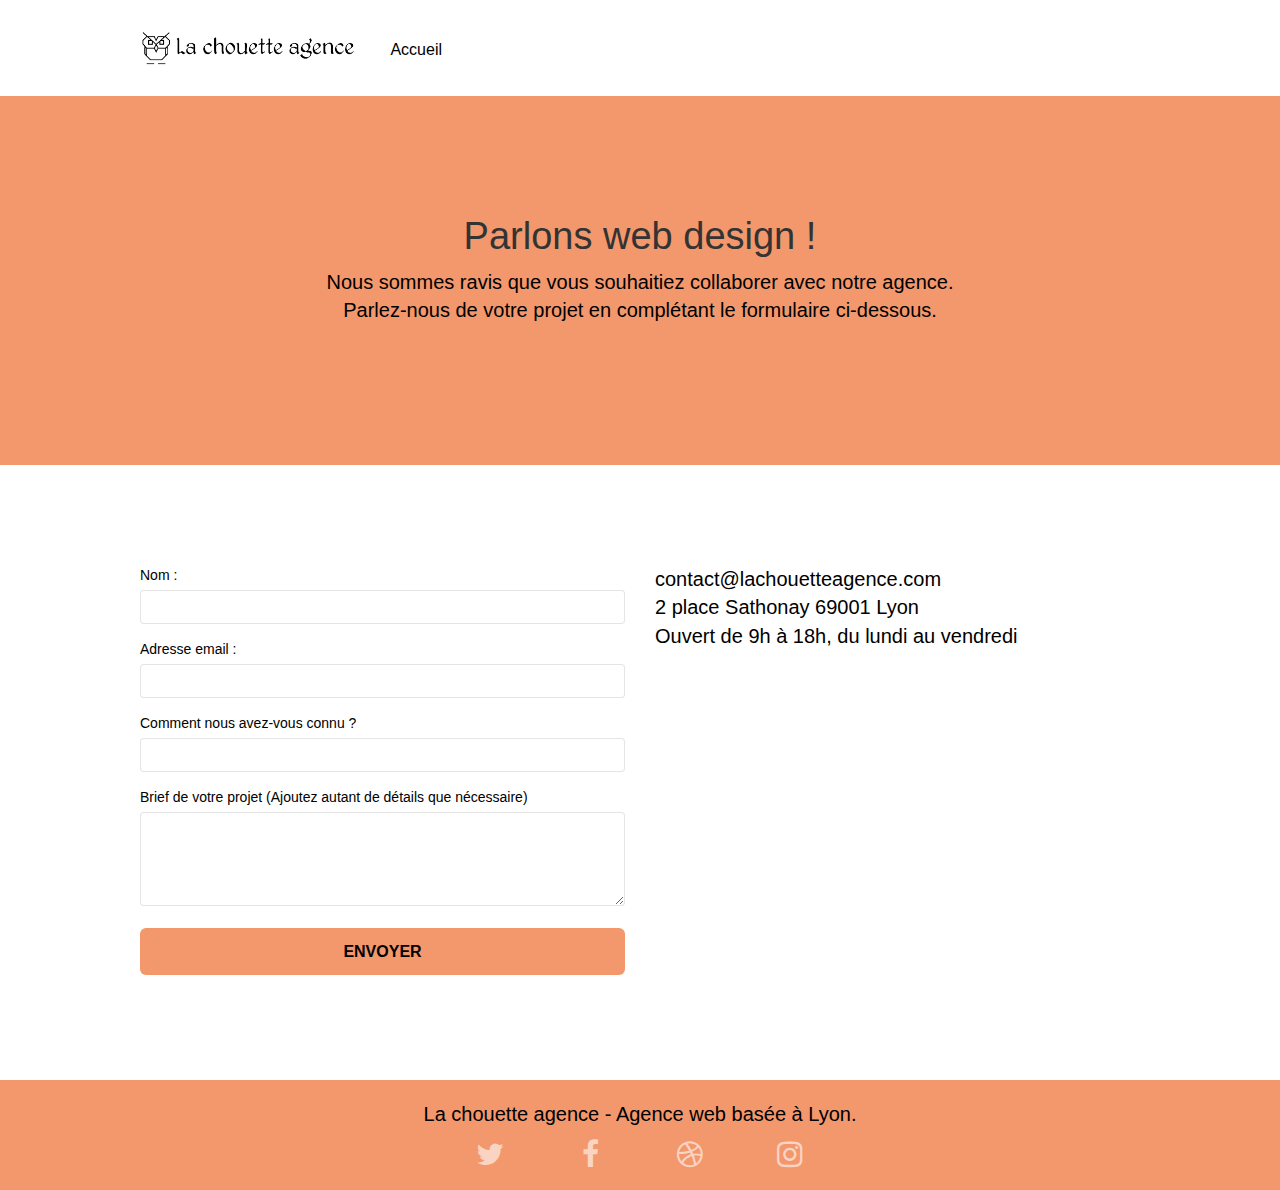
==== commit 8f40cb49: "Add files via upload" ====
--- a/contact.html
+++ b/contact.html
@@ -47,10 +47,10 @@
 	<div class="container bloc-lg">
 		<div class="row">
 			<div class="col-sm-12">
-				<h1 class="text-center hero-bloc-text tc-white">
+				<h1 class="text-center hero-bloc-text">
 					Parlons web design !
 				</h1>
-				<p class="text-center mg-lg tc-white tight-width-whitespace">
+				<p class="text-center mg-lg ">
 					Nous sommes ravis que vous souhaitiez collaborer avec notre agence.<br>
 					Parlez-nous de votre projet en complétant le formulaire ci-dessous.
 				</p>
@@ -80,13 +80,13 @@
 						<input id="email" class="form-control"  required />
 					</div>
 					<div class="form-group">
-						<label>
+						<label for="input_504">
 							Comment nous avez-vous connu ?
 						</label>
 						<input class="form-control"  required id="input_504" />
 					</div>
 					<div class="form-group">
-						<label>
+						<label for="message">
 							Brief de votre projet (Ajoutez autant de détails que nécessaire)<br>
 						</label><textarea id="message" class="form-control" rows="4" cols="50" required></textarea>
 					</div> 
--- a/style.min.css
+++ b/style.min.css
@@ -1 +1 @@
-body{margin:0;padding:0;background:#FFF;overflow-x:hidden;-webkit-font-smoothing:antialiased;-moz-osx-font-smoothing:grayscale}a,button{transition:all .3s ease-in-out;outline:none!important}a:hover{text-decoration:none;cursor:pointer}#page-loading-blocs-notifaction{position:fixed;top:0;bottom:0;width:100%;z-index:100000;background:#FFF url(img/pageload-spinner.gif) no-repeat center center}.bloc{width:100%;clear:both;background:50% 50% no-repeat;padding:0 50px;-webkit-background-size:cover;-moz-background-size:cover;-o-background-size:cover;background-size:cover;position:relative}.bloc .container{padding-left:0;padding-right:0}.bloc-lg{padding:100px 50px}.bloc-md{padding:50px}.bloc-sm{padding:20px 50px}.bg-center,.bg-l-edge,.bg-r-edge,.bg-t-edge,.bg-b-edge,.bg-tl-edge,.bg-bl-edge,.bg-tr-edge,.bg-br-edge,.bg-repeat{-webkit-background-size:auto!important;-moz-background-size:auto!important;-o-background-size:auto!important;background-size:auto!important}.bg-repeat{background:repeat}.bg-t-edge{background:top no-repeat}.bloc-bg-texture::before{content:"";background-size:2px 2px;position:absolute;top:0;bottom:0;left:0;right:0}.texture-paper::before{background:url(img/texture-paper.png);background-size:280px 280px}.b-parallax{background-attachment:fixed}.d-bloc{color:rgba(255,255,255,.7)}.d-bloc button:hover{color:rgba(255,255,255,.9)}.d-bloc .icon-round,.d-bloc .icon-square,.d-bloc .icon-rounded,.d-bloc .icon-semi-rounded-a,.d-bloc .icon-semi-rounded-b{border-color:rgba(255,255,255,.9)}.d-bloc .divider-h span{border-color:rgba(255,255,255,.2)}.d-bloc .a-btn,.d-bloc .navbar a,.d-bloc .navbar-brand,.d-bloc a .icon-sm,.d-bloc a .icon-md,.d-bloc a .icon-lg,.d-bloc a .icon-xl,.d-bloc h1 a,.d-bloc h2 a,.d-bloc h3 a,.d-bloc h4 a,.d-bloc h5 a,.d-bloc h6 a,.d-bloc p a{color:rgba(255,255,255,.6)}.d-bloc .a-btn:hover,.d-bloc .navbar a:hover,.d-bloc .navbar-brand:hover,.d-bloc a:hover .icon-sm,.d-bloc a:hover .icon-md,.d-bloc a:hover .icon-lg,.d-bloc a:hover .icon-xl,.d-bloc h1 a:hover,.d-bloc h2 a:hover,.d-bloc h3 a:hover,.d-bloc h4 a:hover,.d-bloc h5 a:hover,.d-bloc h6 a:hover,.d-bloc p a:hover{color:rgba(255,255,255,1)}.d-bloc .navbar-toggle .icon-bar{background:rgba(255,255,255,1)}.d-bloc .btn-wire,.d-bloc .btn-wire:hover{color:rgba(255,255,255,1);border-color:rgba(255,255,255,1)}.d-bloc .panel{color:rgba(0,0,0,.5)}.d-bloc .panel button:hover{color:rgba(0,0,0,.7)}.d-bloc .panel icon{border-color:rgba(0,0,0,.7)}.d-bloc .panel .divider-h span{border-color:rgba(0,0,0,.1)}.d-bloc .panel .a-btn{color:rgba(0,0,0,.6)}.d-bloc .panel .a-btn:hover{color:rgba(0,0,0,1)}.d-bloc .panel .btn-wire,.d-bloc .panel .btn-wire:hover{color:rgba(0,0,0,.7);border-color:rgba(0,0,0,.3)}.d-bloc .panel,.l-bloc{color:rgba(0,0,0,.5)}.d-bloc .panel button:hover,.l-bloc button:hover{color:rgba(0,0,0,.7)}.l-bloc .icon-round,.l-bloc .icon-square,.l-bloc .icon-rounded,.l-bloc .icon-semi-rounded-a,.l-bloc .icon-semi-rounded-b{border-color:rgba(0,0,0,.7)}.d-bloc .panel .divider-h span,.l-bloc .divider-h span{border-color:rgba(0,0,0,.1)}.d-bloc .panel .a-btn,.l-bloc .a-btn,.l-bloc .navbar a,.l-bloc .navbar-brand,.l-bloc a .icon-sm,.l-bloc a .icon-md,.l-bloc a .icon-lg,.l-bloc a .icon-xl,.l-bloc h1 a,.l-bloc h2 a,.l-bloc h3 a,.l-bloc h4 a,.l-bloc h5 a,.l-bloc h6 a,.l-bloc p a{color:rgba(0,0,0,.6)}.d-bloc .panel .a-btn:hover,.l-bloc .a-btn:hover,.l-bloc .navbar a:hover,.l-bloc .navbar-brand:hover,.l-bloc a:hover .icon-sm,.l-bloc a:hover .icon-md,.l-bloc a:hover .icon-lg,.l-bloc a:hover .icon-xl,.l-bloc h1 a:hover,.l-bloc h2 a:hover,.l-bloc h3 a:hover,.l-bloc h4 a:hover,.l-bloc h5 a:hover,.l-bloc h6 a:hover,.l-bloc p a:hover{color:rgba(0,0,0,1)}.l-bloc .navbar-toggle .icon-bar{color:rgba(0,0,0,.6)}.d-bloc .panel .btn-wire,.d-bloc .panel .btn-wire:hover,.l-bloc .btn-wire,.l-bloc .btn-wire:hover{color:rgba(0,0,0,.7);border-color:rgba(0,0,0,.3)}.voffset{margin-top:30px}.voffset-lg{margin-top:80px}.row-no-gutters{margin-right:0;margin-left:0}.row.row-no-gutters>[class^="col-"],.row.row-no-gutters>[class*=" col-"]{padding-right:0;padding-left:0}#bloc-1-hero h1{font-size:32px}.navbar{margin-bottom:0;z-index:1}.navbar-brand{height:auto;padding:3px 15px;font-size:25px;font-weight:400;font-weight:600;line-height:44px}.navbar-brand img{max-height:200px;margin:0 5px 0 0;display:inline}.navbar-brand img[src$=svg]{min-width:100px}.nav-center .navbar-brand img{margin:0}.nav>li{float:left;margin-top:4px;font-size:16px}.navbar-nav .open .dropdown-menu>li>a{text-align:inherit}.nav>li a:hover,.nav>li a:focus{background:transparent}.navbar-toggle{margin:10px 10px 0 0;border:0}.navbar-toggle:hover{background:transparent!important}.navbar-toggle .icon-bar{background-color:rgba(0,0,0,.5);width:26px}.nav-invert .navbar .nav{float:left}.nav-invert .navbar-header,.nav-invert .navbar-brand{float:right;position:relative;z-index:2}@media (min-width:768px){.nav>li .dropdown-menu a,.nav>li .dropdown-menu a:hover{color:#484848}.nav-invert .site-navigation{left:0;right:0}.nav-center{text-align:center}.nav-center .navbar-header{width:100%}.nav-center .navbar-header,.nav-center .navbar-brand,.nav-center .nav>li{float:none;display:inline-block}.nav-center .site-navigation{position:relative;width:100%;right:0;margin-right:0;margin-top:20px}.nav-center.mini-nav .navbar-toggle{float:none;margin:10px auto 0}}.nav>li>.dropdown a{background:none!important;display:block;padding:14px 15px}nav .caret{margin:0 5px}.dropdown-menu .dropdown-menu{top:-8px;left:100%}.dropdown-menu .dropmenu-flow-right{top:100%;left:0;margin-left:-1px;border-top-left-radius:0;border-top-right-radius:0}.dropdown-menu .dropdown span{border:4px solid #000;border-top-color:transparent;border-right-color:transparent;border-bottom-color:transparent;margin:6px -5px 0 0!important;float:right}.mg-md{margin-top:10px;margin-bottom:20px}.mg-lg{margin-top:10px;margin-bottom:40px}.btn{margin:0 5px 5px 0}.btn.pull-right{margin:0 0 5px 5px}.btn-d,.btn-d:hover,.btn-d:focus{color:#FFF;background:rgba(0,0,0,.3)}button{outline:none!important}.btn-rd{border-radius:40px}.btn-clean{border:1px solid rgba(0,0,0,.08);border-bottom-color:rgba(0,0,0,.1);text-shadow:0 1px 0 rgba(0,0,1,.1);box-shadow:0 1px 3px rgba(0,0,1,.25),inset 0 1px 0 0 rgba(255,255,255,.15)}.icon-md{font-size:30px!important}.icon-lg{font-size:60px!important}.sm-shadow{text-shadow:0 1px 2px rgba(0,0,0,.3)}.panel-sq,.panel-sq .panel-heading,.panel-sq .panel-footer{border-radius:0}.panel-rd{border-radius:30px}.panel-rd .panel-heading{border-radius:29px 29px 0 0}.panel-rd .panel-footer{border-radius:0 0 29px 29px}.form-control{border-color:rgba(0,0,0,.1);box-shadow:none}.scrollToTop{width:40px;height:40px;position:fixed;bottom:20px;right:20px;opacity:0;z-index:500;transition:all .3s ease-in-out}.scrollToTop span{margin-top:6px}.showScrollTop{font-size:14px;opacity:1}a[data-lightbox]{position:relative;display:block;text-align:center}a[data-lightbox]:hover::before{content:"+";font-family:"HelveticaNeue-Light","Helvetica Neue Light","Helvetica Neue",Helvetica,Arial;font-size:32px;width:50px;height:50px;margin-left:-25px;border-radius:50%;background:rgba(0,0,0,.6);color:#FFF;font-weight:100;z-index:1;position:absolute;top:50%;transform:translateY(-50%);-webkit-transform:translateY(-50%)}a[data-lightbox]:hover img{opacity:.6;-webkit-animation-fill-mode:none;animation-fill-mode:none}#lightbox-modal{display:flex;align-items:center}#lightbox-modal .modal-dialog{width:90%;max-width:900px;margin:0 auto 0}#lightbox-modal .modal-dialog img{max-height:90vh;margin:0 auto}.lightbox-caption{padding:20px;color:#FFF;background:rgba(0,0,0,.5);position:absolute;left:15px;right:15px;bottom:5px}.close-lightbox{color:#000000;font-size:30px;position:absolute;top:20px;right:20px;z-index:20;background:rgba(0,0,0,.5);border:none;line-height:30px;padding:0 9px 5px;opacity:.3}.close-lightbox:hover,.next-lightbox:hover,.prev-lightbox:hover{opacity:1;color:#000000}.next-lightbox,.prev-lightbox{font-size:20px;color:rgba(255,255,255,.9);background:rgba(0,0,0,.5);transition:all .2s ease-in-out;position:absolute;top:45%;z-index:1;opacity:.4}.next-lightbox{padding:6px 8px 1px 13px;right:25px}.prev-lightbox{padding:6px 13px 1px 10px;left:25px}.snapshot-lb .modal-body{padding-bottom:45px}.snapshot-lb .lightbox-caption{padding:0;color:rgba(0,0,0,.5);background:none}h1,h2,h3,h4,h5,h6,p,label,.btn,a{font-family:"helvetica";font-weight:400;color:#575757!important}.container{max-width:1000px}.hero-bloc-text{font-size:38px}.hero-bloc-text-sub{font-size:36px}.statement-bloc-text{line-height:26px;font-style:italic;font-size:20px;text-align:center;font-weight:lighter;max-width:520px;margin:auto auto auto auto}p{font-size:20px}span{font-size:medium}.tight-width-whitespace{max-width:600px;margin:auto auto auto auto}.h1{font-size:20px;font-family:"Open Sans"}.cta-hero{margin-top:22px;color:#000000!important;text-transform:uppercase;padding:12px 28px 12px 28px;font-size:16px;font-weight:700}.social{max-width:400px;margin:auto auto auto auto}h2{font-size:22px;line-height:1.4em}h3{font-size:15px;text-transform:uppercase;font-weight:700;color:#333333!important}.med-width-whitespace{max-width:800px;margin:auto auto auto auto;box-shadow:0 0 0 #000}h1{color:#333333!important}h4{color:#333333!important}.icons{margin-bottom:14px;margin-top:24px}.white{color:#000000!important}.portfolio-thumb{margin-bottom:24px}.portfolio-row{margin-bottom:44px;margin-top:50px}.avatar{box-shadow:0 4px 9px rgba(0,0,0,.3)}.black-background{background-color:rgba(165,147,99,.7);padding:40px 40px 40px 40px}.bold-link{font-weight:900;text-decoration:underline!important}.bgc-white{background-color:#FFF}.bgc-dark-slate-blue{background-color:#364577}.bgc-atomic-tangerine{background-color:#F3976C}.tc-white{color:#ffffff!important}.btn-atomic-tangerine{background:#F3976C;color:#000000!important}.btn-atomic-tangerine:hover{background:#c27956!important;color:#000000!important}.ltc-white{color:#000000!important}.ltc-white:hover{color:#cccccc!important}.ltc-atomic-tangerine{color:#F3976C!important}.ltc-atomic-tangerine:hover{color:#c27956!important}.icon-dark-slate-blue{color:#364577!important;border-color:#364577!important}.bg-dots-bg{background-image:url(img/dots-bg.png)}.bg-banniere{background-image:url("img/la-chouette-agence-banniere\ 2.jpg")}.bg-presentation{background-image:url(img/image-de-presentation.jpeg)}@media (max-width:1024px){.bloc{padding-left:20px;padding-right:20px}.bloc.full-width-bloc,.bloc-tile-2.full-width-bloc .container,.bloc-tile-3.full-width-bloc .container,.bloc-tile-4.full-width-bloc .container{padding-left:0;padding-right:0}}@media (max-width:992px) and (min-width:768px){.navbar .nav{max-width:80%}.nav-center.navbar .nav{max-width:100%}}@media only screen and (min-device-width:768px) and (max-device-width:1024px) and (orientation:landscape){.b-parallax{background-attachment:scroll}}@media only screen and (min-device-width:1024px) and (max-device-width:1366px) and (-webkit-min-device-pixel-ratio:1.5){.b-parallax{background-attachment:scroll}}@media (max-width:991px){.container{width:100%}.b-parallax{background-attachment:scroll}.page-container,#hero-bloc{overflow-x:hidden;position:relative}.bloc{padding-left:constant(safe-area-inset-left);padding-right:constant(safe-area-inset-right)}.bloc-group,.bloc-group .bloc{display:block;width:100%}.bloc-fill-screen .fill-bloc-top-edge,.bloc-fill-screen .fill-bloc-bottom-edge{padding:0 20px;padding-left:constant(safe-area-inset-left);padding-right:constant(safe-area-inset-right)}}@media (max-width:767px){.page-container{overflow-x:hidden;position:relative}h1,h2,h3,h4,h5,h6,p,#disqus_thread{padding-left:10px!important;padding-right:10px!important}.b-parallax{background-attachment:scroll}.navbar .nav{padding-top:0;border-top:1px solid rgba(0,0,0,.2);float:none!important}.navbar.row{margin-left:0;margin-right:0}.site-navigation{position:inherit;transform:none;-webkit-transform:none;-ms-transform:none}.nav>li{margin-top:0;border-bottom:1px solid rgba(0,0,0,.1);background:rgba(0,0,0,.05);text-align:left;padding-left:15px;width:100%}.nav>li:hover{background:rgba(0,0,0,.08)}.dropdown .dropdown a .caret{float:none;margin:5px 0 0 10px!important;border:4px solid #000;border-bottom-color:transparent;border-right-color:transparent;border-left-color:transparent}#hero-bloc .navbar .nav{background:rgba(0,0,0,.8)}#hero-bloc .navbar .nav a{color:rgba(255,255,255,.6)}.hero{padding:50px 0}.hero-nav{left:-1px;right:-1px}.navbar-collapse{padding:0;overflow-x:hidden;-webkit-box-shadow:none;box-shadow:none}.navbar-brand img{max-height:40px;width:auto}.nav-invert .navbar-header{float:none;width:100%}.nav-invert .navbar-toggle{float:left;margin-left:10px}.bloc{padding-left:0;padding-right:0}.bloc-xxl,.bloc-xl,.bloc-lg{padding:40px 0}.bloc-sm,.bloc-md{padding-left:0;padding-right:0}.bloc-tile-2 .container,.bloc-tile-3 .container,.bloc-tile-4 .container,.bloc-fill-screen .fill-bloc-top-edge,.bloc-fill-screen .fill-bloc-bottom-edge{padding-left:0;padding-right:0}.a-block{padding:0 10px}.btn-dwn{display:none}.voffset{margin-top:5px}.voffset-md{margin-top:20px}.voffset-lg{margin-top:30px}form{padding:5px}.close-lightbox{display:inline-block}.blocsapp-device-iphone5{background-size:216px 425px;padding-top:60px;width:216px;height:425px}.blocsapp-device-iphone5 img{width:180px;height:320px}}@media (max-width:400px){.bloc{padding-left:0;padding-right:0}}@media (max-width:767px){.bloc-mob-center-text{text-align:center}}+body{margin:0;padding:0;background:#FFF;overflow-x:hidden;-webkit-font-smoothing:antialiased;-moz-osx-font-smoothing:grayscale}a,button{transition:all .3s ease-in-out;outline:none!important}a:hover{text-decoration:none;cursor:pointer}#page-loading-blocs-notifaction{position:fixed;top:0;bottom:0;width:100%;z-index:100000;background:#FFF url(img/pageload-spinner.gif) no-repeat center center}.bloc{width:100%;clear:both;background:50% 50% no-repeat;padding:0 50px;-webkit-background-size:cover;-moz-background-size:cover;-o-background-size:cover;background-size:cover;position:relative}.bloc .container{padding-left:0;padding-right:0}.bloc-lg{padding:100px 50px}.bloc-md{padding:50px}.bloc-sm{padding:20px 50px}.bg-center,.bg-l-edge,.bg-r-edge,.bg-t-edge,.bg-b-edge,.bg-tl-edge,.bg-bl-edge,.bg-tr-edge,.bg-br-edge,.bg-repeat{-webkit-background-size:auto!important;-moz-background-size:auto!important;-o-background-size:auto!important;background-size:auto!important}.bg-repeat{background:repeat}.bg-t-edge{background:top no-repeat}.bloc-bg-texture::before{content:"";background-size:2px 2px;position:absolute;top:0;bottom:0;left:0;right:0}.texture-paper::before{background:url(img/texture-paper.png);background-size:280px 280px}.b-parallax{background-attachment:fixed}.d-bloc{color:rgba(255,255,255,.7)}.d-bloc button:hover{color:rgba(255,255,255,.9)}.d-bloc .icon-round,.d-bloc .icon-square,.d-bloc .icon-rounded,.d-bloc .icon-semi-rounded-a,.d-bloc .icon-semi-rounded-b{border-color:rgba(255,255,255,.9)}.d-bloc .divider-h span{border-color:rgba(255,255,255,.2)}.d-bloc .a-btn,.d-bloc .navbar a,.d-bloc .navbar-brand,.d-bloc a .icon-sm,.d-bloc a .icon-md,.d-bloc a .icon-lg,.d-bloc a .icon-xl,.d-bloc h1 a,.d-bloc h2 a,.d-bloc h3 a,.d-bloc h4 a,.d-bloc h5 a,.d-bloc h6 a,.d-bloc p a{color:rgba(255,255,255,.6)}.d-bloc .a-btn:hover,.d-bloc .navbar a:hover,.d-bloc .navbar-brand:hover,.d-bloc a:hover .icon-sm,.d-bloc a:hover .icon-md,.d-bloc a:hover .icon-lg,.d-bloc a:hover .icon-xl,.d-bloc h1 a:hover,.d-bloc h2 a:hover,.d-bloc h3 a:hover,.d-bloc h4 a:hover,.d-bloc h5 a:hover,.d-bloc h6 a:hover,.d-bloc p a:hover{color:rgba(255,255,255,1)}.d-bloc .navbar-toggle .icon-bar{background:rgba(255,255,255,1)}.d-bloc .btn-wire,.d-bloc .btn-wire:hover{color:rgba(255,255,255,1);border-color:rgba(255,255,255,1)}.d-bloc .panel{color:rgba(0,0,0,.5)}.d-bloc .panel button:hover{color:rgba(0,0,0,.7)}.d-bloc .panel icon{border-color:rgba(0,0,0,.7)}.d-bloc .panel .divider-h span{border-color:rgba(0,0,0,.1)}.d-bloc .panel .a-btn{color:rgba(0,0,0,.6)}.d-bloc .panel .a-btn:hover{color:rgba(0,0,0,1)}.d-bloc .panel .btn-wire,.d-bloc .panel .btn-wire:hover{color:rgba(0,0,0,.7);border-color:rgba(0,0,0,.3)}.d-bloc .panel,.l-bloc{color:rgba(0,0,0,.5)}.d-bloc .panel button:hover,.l-bloc button:hover{color:rgba(0,0,0,.7)}.l-bloc .icon-round,.l-bloc .icon-square,.l-bloc .icon-rounded,.l-bloc .icon-semi-rounded-a,.l-bloc .icon-semi-rounded-b{border-color:rgba(0,0,0,.7)}.d-bloc .panel .divider-h span,.l-bloc .divider-h span{border-color:rgba(0,0,0,.1)}.d-bloc .panel .a-btn,.l-bloc .a-btn,.l-bloc .navbar a,.l-bloc .navbar-brand,.l-bloc a .icon-sm,.l-bloc a .icon-md,.l-bloc a .icon-lg,.l-bloc a .icon-xl,.l-bloc h1 a,.l-bloc h2 a,.l-bloc h3 a,.l-bloc h4 a,.l-bloc h5 a,.l-bloc h6 a,.l-bloc p a{color:rgba(0,0,0,.6)}.d-bloc .panel .a-btn:hover,.l-bloc .a-btn:hover,.l-bloc .navbar a:hover,.l-bloc .navbar-brand:hover,.l-bloc a:hover .icon-sm,.l-bloc a:hover .icon-md,.l-bloc a:hover .icon-lg,.l-bloc a:hover .icon-xl,.l-bloc h1 a:hover,.l-bloc h2 a:hover,.l-bloc h3 a:hover,.l-bloc h4 a:hover,.l-bloc h5 a:hover,.l-bloc h6 a:hover,.l-bloc p a:hover{color:rgba(0,0,0,1)}.l-bloc .navbar-toggle .icon-bar{color:rgba(0,0,0,.6)}.d-bloc .panel .btn-wire,.d-bloc .panel .btn-wire:hover,.l-bloc .btn-wire,.l-bloc .btn-wire:hover{color:rgba(0,0,0,.7);border-color:rgba(0,0,0,.3)}.voffset{margin-top:30px}.voffset-lg{margin-top:80px}.row-no-gutters{margin-right:0;margin-left:0}.row.row-no-gutters>[class^="col-"],.row.row-no-gutters>[class*=" col-"]{padding-right:0;padding-left:0}#bloc-1-hero h1{font-size:32px}.navbar{margin-bottom:0;z-index:1}.navbar-brand{height:auto;padding:3px 15px;font-size:25px;font-weight:400;font-weight:600;line-height:44px}.navbar-brand img{max-height:200px;margin:0 5px 0 0;display:inline}.navbar-brand img[src$=svg]{min-width:100px}.nav-center .navbar-brand img{margin:0}.nav>li{float:left;margin-top:4px;font-size:16px}.navbar-nav .open .dropdown-menu>li>a{text-align:inherit}.nav>li a:hover,.nav>li a:focus{background:transparent}.navbar-toggle{margin:10px 10px 0 0;border:0}.navbar-toggle:hover{background:transparent!important}.navbar-toggle .icon-bar{background-color:rgba(0,0,0,.5);width:26px}.nav-invert .navbar .nav{float:left}.nav-invert .navbar-header,.nav-invert .navbar-brand{float:right;position:relative;z-index:2}@media (min-width:768px){.nav>li .dropdown-menu a,.nav>li .dropdown-menu a:hover{color:#484848}.nav-invert .site-navigation{left:0;right:0}.nav-center{text-align:center}.nav-center .navbar-header{width:100%}.nav-center .navbar-header,.nav-center .navbar-brand,.nav-center .nav>li{float:none;display:inline-block}.nav-center .site-navigation{position:relative;width:100%;right:0;margin-right:0;margin-top:20px}.nav-center.mini-nav .navbar-toggle{float:none;margin:10px auto 0}}.nav>li>.dropdown a{background:none!important;display:block;padding:14px 15px}nav .caret{margin:0 5px}.dropdown-menu .dropdown-menu{top:-8px;left:100%}.dropdown-menu .dropmenu-flow-right{top:100%;left:0;margin-left:-1px;border-top-left-radius:0;border-top-right-radius:0}.dropdown-menu .dropdown span{border:4px solid #000;border-top-color:transparent;border-right-color:transparent;border-bottom-color:transparent;margin:6px -5px 0 0!important;float:right}.mg-md{margin-top:10px;margin-bottom:20px}.mg-lg{margin-top:10px;margin-bottom:40px}.btn{margin:0 5px 5px 0}.btn.pull-right{margin:0 0 5px 5px}.btn-d,.btn-d:hover,.btn-d:focus{color:#FFF;background:rgba(0,0,0,.3)}button{outline:none!important}.btn-rd{border-radius:40px}.btn-clean{border:1px solid rgba(0,0,0,.08);border-bottom-color:rgba(0,0,0,.1);text-shadow:0 1px 0 rgba(0,0,1,.1);box-shadow:0 1px 3px rgba(0,0,1,.25),inset 0 1px 0 0 rgba(255,255,255,.15)}.icon-md{font-size:30px!important}.icon-lg{font-size:60px!important}.sm-shadow{text-shadow:0 1px 2px rgba(0,0,0,.3)}.panel-sq,.panel-sq .panel-heading,.panel-sq .panel-footer{border-radius:0}.panel-rd{border-radius:30px}.panel-rd .panel-heading{border-radius:29px 29px 0 0}.panel-rd .panel-footer{border-radius:0 0 29px 29px}.form-control{border-color:rgba(0,0,0,.1);box-shadow:none}.scrollToTop{width:40px;height:40px;position:fixed;bottom:20px;right:20px;opacity:0;z-index:500;transition:all .3s ease-in-out}.scrollToTop span{margin-top:6px}.showScrollTop{font-size:14px;opacity:1}a[data-lightbox]{position:relative;display:block;text-align:center}a[data-lightbox]:hover::before{content:"+";font-family:"HelveticaNeue-Light","Helvetica Neue Light","Helvetica Neue",Helvetica,Arial;font-size:32px;width:50px;height:50px;margin-left:-25px;border-radius:50%;background:rgba(0,0,0,.6);color:#FFF;font-weight:100;z-index:1;position:absolute;top:50%;transform:translateY(-50%);-webkit-transform:translateY(-50%)}a[data-lightbox]:hover img{opacity:.6;-webkit-animation-fill-mode:none;animation-fill-mode:none}#lightbox-modal{display:flex;align-items:center}#lightbox-modal .modal-dialog{width:90%;max-width:900px;margin:0 auto 0}#lightbox-modal .modal-dialog img{max-height:90vh;margin:0 auto}.lightbox-caption{padding:20px;color:#FFF;background:rgba(0,0,0,.5);position:absolute;left:15px;right:15px;bottom:5px}.close-lightbox{color:#000000;font-size:30px;position:absolute;top:20px;right:20px;z-index:20;background:rgba(0,0,0,.5);border:none;line-height:30px;padding:0 9px 5px;opacity:.3}.close-lightbox:hover,.next-lightbox:hover,.prev-lightbox:hover{opacity:1;color:#000000}.next-lightbox,.prev-lightbox{font-size:20px;color:rgba(255,255,255,.9);background:rgba(0,0,0,.5);transition:all .2s ease-in-out;position:absolute;top:45%;z-index:1;opacity:.4}.next-lightbox{padding:6px 8px 1px 13px;right:25px}.prev-lightbox{padding:6px 13px 1px 10px;left:25px}.snapshot-lb .modal-body{padding-bottom:45px}.snapshot-lb .lightbox-caption{padding:0;color:rgba(0,0,0,.5);background:none}h1,h2,h3,h4,h5,h6,p,label,.btn,a{font-family:"helvetica";font-weight:400;color:#000000!important}.container{max-width:1000px}.hero-bloc-text{font-size:38px}.hero-bloc-text-sub{font-size:36px}.statement-bloc-text{line-height:26px;font-style:italic;font-size:20px;text-align:center;font-weight:lighter;max-width:520px;margin:auto auto auto auto}p{font-size:20px}span{font-size:medium; color: black;}.tight-width-whitespace{max-width:600px;margin:auto auto auto auto}.h1{font-size:20px;font-family:"Open Sans"}.cta-hero{margin-top:22px;color:#000000!important;text-transform:uppercase;padding:12px 28px 12px 28px;font-size:16px;font-weight:700}.social{max-width:400px;margin:auto auto auto auto}h2{font-size:22px;line-height:1.4em}h3{font-size:15px;text-transform:uppercase;font-weight:700;color:#333333!important}.med-width-whitespace{max-width:800px;margin:auto auto auto auto;box-shadow:0 0 0 #000}h1{color:#333333!important}h4{color:#333333!important}.icons{margin-bottom:14px;margin-top:24px}.white{color:#000000!important}.portfolio-thumb{margin-bottom:24px}.portfolio-row{margin-bottom:44px;margin-top:50px}.avatar{box-shadow:0 4px 9px rgba(0,0,0,.3)}.black-background{background-color:rgba(165,147,99,.7);padding:40px 40px 40px 40px}.bold-link{font-weight:900;text-decoration:underline!important}.bgc-white{background-color:#FFF}.bgc-dark-slate-blue{background-color:#364577}.bgc-atomic-tangerine{background-color:#F3976C}.tc-white{color:#ffffff!important}.btn-atomic-tangerine{background:#F3976C;color:#000000!important}.btn-atomic-tangerine:hover{background:#c27956!important;color:#000000!important}.ltc-white{color:#000000!important}.ltc-white:hover{color:#cccccc!important}.ltc-atomic-tangerine{color:#F3976C!important}.ltc-atomic-tangerine:hover{color:#c27956!important}.icon-dark-slate-blue{color:#364577!important;border-color:#364577!important}.bg-dots-bg{background-image:url(img/dots-bg.png)}.bg-banniere{background-image:url("img/la-chouette-agence-banniere\ 2.jpg")}.bg-presentation{background-image:url(img/image-de-presentation.jpeg)}@media (max-width:1024px){.bloc{padding-left:20px;padding-right:20px}.bloc.full-width-bloc,.bloc-tile-2.full-width-bloc .container,.bloc-tile-3.full-width-bloc .container,.bloc-tile-4.full-width-bloc .container{padding-left:0;padding-right:0}}@media (max-width:992px) and (min-width:768px){.navbar .nav{max-width:80%}.nav-center.navbar .nav{max-width:100%}}@media only screen and (min-device-width:768px) and (max-device-width:1024px) and (orientation:landscape){.b-parallax{background-attachment:scroll}}@media only screen and (min-device-width:1024px) and (max-device-width:1366px) and (-webkit-min-device-pixel-ratio:1.5){.b-parallax{background-attachment:scroll}}@media (max-width:991px){.container{width:100%}.b-parallax{background-attachment:scroll}.page-container,#hero-bloc{overflow-x:hidden;position:relative}.bloc{padding-left:constant(safe-area-inset-left);padding-right:constant(safe-area-inset-right)}.bloc-group,.bloc-group .bloc{display:block;width:100%}.bloc-fill-screen .fill-bloc-top-edge,.bloc-fill-screen .fill-bloc-bottom-edge{padding:0 20px;padding-left:constant(safe-area-inset-left);padding-right:constant(safe-area-inset-right)}}@media (max-width:767px){.page-container{overflow-x:hidden;position:relative}h1,h2,h3,h4,h5,h6,p,#disqus_thread{padding-left:10px!important;padding-right:10px!important}.b-parallax{background-attachment:scroll}.navbar .nav{padding-top:0;border-top:1px solid rgba(0,0,0,.2);float:none!important}.navbar.row{margin-left:0;margin-right:0}.site-navigation{position:inherit;transform:none;-webkit-transform:none;-ms-transform:none}.nav>li{margin-top:0;border-bottom:1px solid rgba(0,0,0,.1);background:rgba(0,0,0,.05);text-align:left;padding-left:15px;width:100%}.nav>li:hover{background:rgba(0,0,0,.08)}.dropdown .dropdown a .caret{float:none;margin:5px 0 0 10px!important;border:4px solid #000;border-bottom-color:transparent;border-right-color:transparent;border-left-color:transparent}#hero-bloc .navbar .nav{background:rgba(0,0,0,.8)}#hero-bloc .navbar .nav a{color:rgba(255,255,255,.6)}.hero{padding:50px 0}.hero-nav{left:-1px;right:-1px}.navbar-collapse{padding:0;overflow-x:hidden;-webkit-box-shadow:none;box-shadow:none}.navbar-brand img{max-height:40px;width:auto}.nav-invert .navbar-header{float:none;width:100%}.nav-invert .navbar-toggle{float:left;margin-left:10px}.bloc{padding-left:0;padding-right:0}.bloc-xxl,.bloc-xl,.bloc-lg{padding:40px 0}.bloc-sm,.bloc-md{padding-left:0;padding-right:0}.bloc-tile-2 .container,.bloc-tile-3 .container,.bloc-tile-4 .container,.bloc-fill-screen .fill-bloc-top-edge,.bloc-fill-screen .fill-bloc-bottom-edge{padding-left:0;padding-right:0}.a-block{padding:0 10px}.btn-dwn{display:none}.voffset{margin-top:5px}.voffset-md{margin-top:20px}.voffset-lg{margin-top:30px}form{padding:5px}.close-lightbox{display:inline-block}.blocsapp-device-iphone5{background-size:216px 425px;padding-top:60px;width:216px;height:425px}.blocsapp-device-iphone5 img{width:180px;height:320px}}@media (max-width:400px){.bloc{padding-left:0;padding-right:0}}@media (max-width:767px){.bloc-mob-center-text{text-align:center}}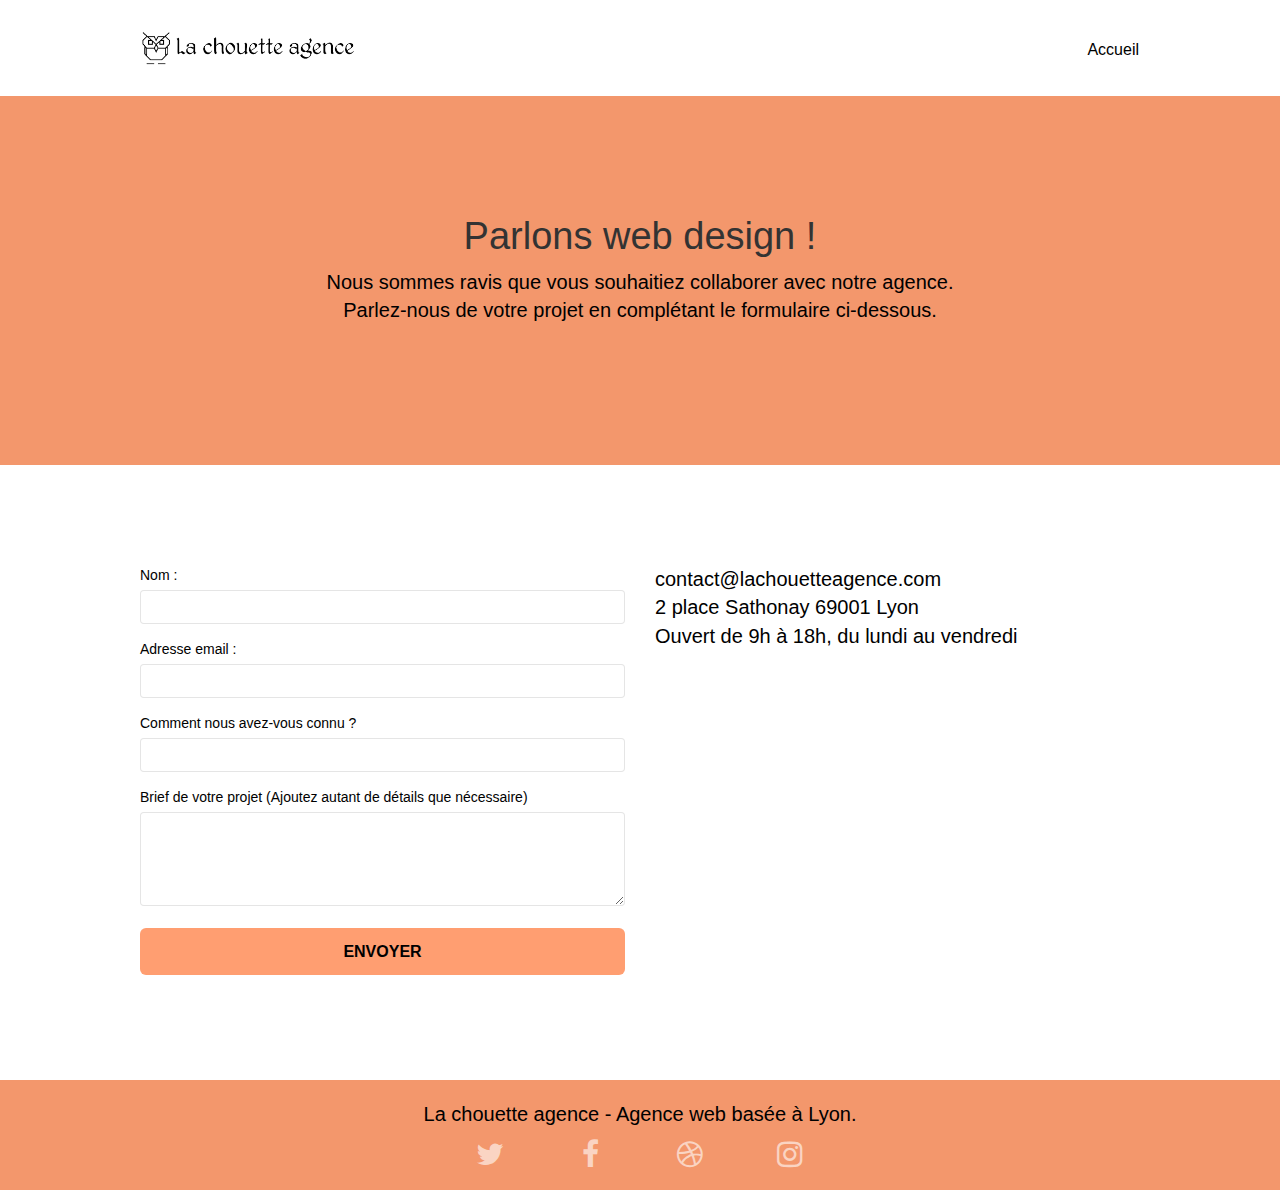
==== commit c2fe2948: "Add files via upload" ====
--- a/contact.html
+++ b/contact.html
@@ -95,10 +95,12 @@
 					</button>
 				</form>
 			</div>
-			<div class="col-sm-6">
-				<p>
-					contact@lachouetteagence.com<br>2 place Sathonay 69001 Lyon<br>Ouvert de 9h à 18h, du lundi au vendredi<br>
-				</p>
+
+		<div class="col-sm-6">
+			<p>
+				<a href="mailto:contact@lachouetteagence.com">contact@lachouetteagence.com</a> <br>
+				2 place Sathonay 69001 Lyon<br>Ouvert de 9h à 18h, du lundi au vendredi<br>
+			</p>
 			</div>
 		</div>
 	</div>
--- a/style.min.css
+++ b/style.min.css
@@ -1 +1 @@
-body{margin:0;padding:0;background:#FFF;overflow-x:hidden;-webkit-font-smoothing:antialiased;-moz-osx-font-smoothing:grayscale}a,button{transition:all .3s ease-in-out;outline:none!important}a:hover{text-decoration:none;cursor:pointer}#page-loading-blocs-notifaction{position:fixed;top:0;bottom:0;width:100%;z-index:100000;background:#FFF url(img/pageload-spinner.gif) no-repeat center center}.bloc{width:100%;clear:both;background:50% 50% no-repeat;padding:0 50px;-webkit-background-size:cover;-moz-background-size:cover;-o-background-size:cover;background-size:cover;position:relative}.bloc .container{padding-left:0;padding-right:0}.bloc-lg{padding:100px 50px}.bloc-md{padding:50px}.bloc-sm{padding:20px 50px}.bg-center,.bg-l-edge,.bg-r-edge,.bg-t-edge,.bg-b-edge,.bg-tl-edge,.bg-bl-edge,.bg-tr-edge,.bg-br-edge,.bg-repeat{-webkit-background-size:auto!important;-moz-background-size:auto!important;-o-background-size:auto!important;background-size:auto!important}.bg-repeat{background:repeat}.bg-t-edge{background:top no-repeat}.bloc-bg-texture::before{content:"";background-size:2px 2px;position:absolute;top:0;bottom:0;left:0;right:0}.texture-paper::before{background:url(img/texture-paper.png);background-size:280px 280px}.b-parallax{background-attachment:fixed}.d-bloc{color:rgba(255,255,255,.7)}.d-bloc button:hover{color:rgba(255,255,255,.9)}.d-bloc .icon-round,.d-bloc .icon-square,.d-bloc .icon-rounded,.d-bloc .icon-semi-rounded-a,.d-bloc .icon-semi-rounded-b{border-color:rgba(255,255,255,.9)}.d-bloc .divider-h span{border-color:rgba(255,255,255,.2)}.d-bloc .a-btn,.d-bloc .navbar a,.d-bloc .navbar-brand,.d-bloc a .icon-sm,.d-bloc a .icon-md,.d-bloc a .icon-lg,.d-bloc a .icon-xl,.d-bloc h1 a,.d-bloc h2 a,.d-bloc h3 a,.d-bloc h4 a,.d-bloc h5 a,.d-bloc h6 a,.d-bloc p a{color:rgba(255,255,255,.6)}.d-bloc .a-btn:hover,.d-bloc .navbar a:hover,.d-bloc .navbar-brand:hover,.d-bloc a:hover .icon-sm,.d-bloc a:hover .icon-md,.d-bloc a:hover .icon-lg,.d-bloc a:hover .icon-xl,.d-bloc h1 a:hover,.d-bloc h2 a:hover,.d-bloc h3 a:hover,.d-bloc h4 a:hover,.d-bloc h5 a:hover,.d-bloc h6 a:hover,.d-bloc p a:hover{color:rgba(255,255,255,1)}.d-bloc .navbar-toggle .icon-bar{background:rgba(255,255,255,1)}.d-bloc .btn-wire,.d-bloc .btn-wire:hover{color:rgba(255,255,255,1);border-color:rgba(255,255,255,1)}.d-bloc .panel{color:rgba(0,0,0,.5)}.d-bloc .panel button:hover{color:rgba(0,0,0,.7)}.d-bloc .panel icon{border-color:rgba(0,0,0,.7)}.d-bloc .panel .divider-h span{border-color:rgba(0,0,0,.1)}.d-bloc .panel .a-btn{color:rgba(0,0,0,.6)}.d-bloc .panel .a-btn:hover{color:rgba(0,0,0,1)}.d-bloc .panel .btn-wire,.d-bloc .panel .btn-wire:hover{color:rgba(0,0,0,.7);border-color:rgba(0,0,0,.3)}.d-bloc .panel,.l-bloc{color:rgba(0,0,0,.5)}.d-bloc .panel button:hover,.l-bloc button:hover{color:rgba(0,0,0,.7)}.l-bloc .icon-round,.l-bloc .icon-square,.l-bloc .icon-rounded,.l-bloc .icon-semi-rounded-a,.l-bloc .icon-semi-rounded-b{border-color:rgba(0,0,0,.7)}.d-bloc .panel .divider-h span,.l-bloc .divider-h span{border-color:rgba(0,0,0,.1)}.d-bloc .panel .a-btn,.l-bloc .a-btn,.l-bloc .navbar a,.l-bloc .navbar-brand,.l-bloc a .icon-sm,.l-bloc a .icon-md,.l-bloc a .icon-lg,.l-bloc a .icon-xl,.l-bloc h1 a,.l-bloc h2 a,.l-bloc h3 a,.l-bloc h4 a,.l-bloc h5 a,.l-bloc h6 a,.l-bloc p a{color:rgba(0,0,0,.6)}.d-bloc .panel .a-btn:hover,.l-bloc .a-btn:hover,.l-bloc .navbar a:hover,.l-bloc .navbar-brand:hover,.l-bloc a:hover .icon-sm,.l-bloc a:hover .icon-md,.l-bloc a:hover .icon-lg,.l-bloc a:hover .icon-xl,.l-bloc h1 a:hover,.l-bloc h2 a:hover,.l-bloc h3 a:hover,.l-bloc h4 a:hover,.l-bloc h5 a:hover,.l-bloc h6 a:hover,.l-bloc p a:hover{color:rgba(0,0,0,1)}.l-bloc .navbar-toggle .icon-bar{color:rgba(0,0,0,.6)}.d-bloc .panel .btn-wire,.d-bloc .panel .btn-wire:hover,.l-bloc .btn-wire,.l-bloc .btn-wire:hover{color:rgba(0,0,0,.7);border-color:rgba(0,0,0,.3)}.voffset{margin-top:30px}.voffset-lg{margin-top:80px}.row-no-gutters{margin-right:0;margin-left:0}.row.row-no-gutters>[class^="col-"],.row.row-no-gutters>[class*=" col-"]{padding-right:0;padding-left:0}#bloc-1-hero h1{font-size:32px}.navbar{margin-bottom:0;z-index:1}.navbar-brand{height:auto;padding:3px 15px;font-size:25px;font-weight:400;font-weight:600;line-height:44px}.navbar-brand img{max-height:200px;margin:0 5px 0 0;display:inline}.navbar-brand img[src$=svg]{min-width:100px}.nav-center .navbar-brand img{margin:0}.nav>li{float:left;margin-top:4px;font-size:16px}.navbar-nav .open .dropdown-menu>li>a{text-align:inherit}.nav>li a:hover,.nav>li a:focus{background:transparent}.navbar-toggle{margin:10px 10px 0 0;border:0}.navbar-toggle:hover{background:transparent!important}.navbar-toggle .icon-bar{background-color:rgba(0,0,0,.5);width:26px}.nav-invert .navbar .nav{float:left}.nav-invert .navbar-header,.nav-invert .navbar-brand{float:right;position:relative;z-index:2}@media (min-width:768px){.nav>li .dropdown-menu a,.nav>li .dropdown-menu a:hover{color:#484848}.nav-invert .site-navigation{left:0;right:0}.nav-center{text-align:center}.nav-center .navbar-header{width:100%}.nav-center .navbar-header,.nav-center .navbar-brand,.nav-center .nav>li{float:none;display:inline-block}.nav-center .site-navigation{position:relative;width:100%;right:0;margin-right:0;margin-top:20px}.nav-center.mini-nav .navbar-toggle{float:none;margin:10px auto 0}}.nav>li>.dropdown a{background:none!important;display:block;padding:14px 15px}nav .caret{margin:0 5px}.dropdown-menu .dropdown-menu{top:-8px;left:100%}.dropdown-menu .dropmenu-flow-right{top:100%;left:0;margin-left:-1px;border-top-left-radius:0;border-top-right-radius:0}.dropdown-menu .dropdown span{border:4px solid #000;border-top-color:transparent;border-right-color:transparent;border-bottom-color:transparent;margin:6px -5px 0 0!important;float:right}.mg-md{margin-top:10px;margin-bottom:20px}.mg-lg{margin-top:10px;margin-bottom:40px}.btn{margin:0 5px 5px 0}.btn.pull-right{margin:0 0 5px 5px}.btn-d,.btn-d:hover,.btn-d:focus{color:#FFF;background:rgba(0,0,0,.3)}button{outline:none!important}.btn-rd{border-radius:40px}.btn-clean{border:1px solid rgba(0,0,0,.08);border-bottom-color:rgba(0,0,0,.1);text-shadow:0 1px 0 rgba(0,0,1,.1);box-shadow:0 1px 3px rgba(0,0,1,.25),inset 0 1px 0 0 rgba(255,255,255,.15)}.icon-md{font-size:30px!important}.icon-lg{font-size:60px!important}.sm-shadow{text-shadow:0 1px 2px rgba(0,0,0,.3)}.panel-sq,.panel-sq .panel-heading,.panel-sq .panel-footer{border-radius:0}.panel-rd{border-radius:30px}.panel-rd .panel-heading{border-radius:29px 29px 0 0}.panel-rd .panel-footer{border-radius:0 0 29px 29px}.form-control{border-color:rgba(0,0,0,.1);box-shadow:none}.scrollToTop{width:40px;height:40px;position:fixed;bottom:20px;right:20px;opacity:0;z-index:500;transition:all .3s ease-in-out}.scrollToTop span{margin-top:6px}.showScrollTop{font-size:14px;opacity:1}a[data-lightbox]{position:relative;display:block;text-align:center}a[data-lightbox]:hover::before{content:"+";font-family:"HelveticaNeue-Light","Helvetica Neue Light","Helvetica Neue",Helvetica,Arial;font-size:32px;width:50px;height:50px;margin-left:-25px;border-radius:50%;background:rgba(0,0,0,.6);color:#FFF;font-weight:100;z-index:1;position:absolute;top:50%;transform:translateY(-50%);-webkit-transform:translateY(-50%)}a[data-lightbox]:hover img{opacity:.6;-webkit-animation-fill-mode:none;animation-fill-mode:none}#lightbox-modal{display:flex;align-items:center}#lightbox-modal .modal-dialog{width:90%;max-width:900px;margin:0 auto 0}#lightbox-modal .modal-dialog img{max-height:90vh;margin:0 auto}.lightbox-caption{padding:20px;color:#FFF;background:rgba(0,0,0,.5);position:absolute;left:15px;right:15px;bottom:5px}.close-lightbox{color:#000000;font-size:30px;position:absolute;top:20px;right:20px;z-index:20;background:rgba(0,0,0,.5);border:none;line-height:30px;padding:0 9px 5px;opacity:.3}.close-lightbox:hover,.next-lightbox:hover,.prev-lightbox:hover{opacity:1;color:#000000}.next-lightbox,.prev-lightbox{font-size:20px;color:rgba(255,255,255,.9);background:rgba(0,0,0,.5);transition:all .2s ease-in-out;position:absolute;top:45%;z-index:1;opacity:.4}.next-lightbox{padding:6px 8px 1px 13px;right:25px}.prev-lightbox{padding:6px 13px 1px 10px;left:25px}.snapshot-lb .modal-body{padding-bottom:45px}.snapshot-lb .lightbox-caption{padding:0;color:rgba(0,0,0,.5);background:none}h1,h2,h3,h4,h5,h6,p,label,.btn,a{font-family:"helvetica";font-weight:400;color:#000000!important}.container{max-width:1000px}.hero-bloc-text{font-size:38px}.hero-bloc-text-sub{font-size:36px}.statement-bloc-text{line-height:26px;font-style:italic;font-size:20px;text-align:center;font-weight:lighter;max-width:520px;margin:auto auto auto auto}p{font-size:20px}span{font-size:medium; color: black;}.tight-width-whitespace{max-width:600px;margin:auto auto auto auto}.h1{font-size:20px;font-family:"Open Sans"}.cta-hero{margin-top:22px;color:#000000!important;text-transform:uppercase;padding:12px 28px 12px 28px;font-size:16px;font-weight:700}.social{max-width:400px;margin:auto auto auto auto}h2{font-size:22px;line-height:1.4em}h3{font-size:15px;text-transform:uppercase;font-weight:700;color:#333333!important}.med-width-whitespace{max-width:800px;margin:auto auto auto auto;box-shadow:0 0 0 #000}h1{color:#333333!important}h4{color:#333333!important}.icons{margin-bottom:14px;margin-top:24px}.white{color:#000000!important}.portfolio-thumb{margin-bottom:24px}.portfolio-row{margin-bottom:44px;margin-top:50px}.avatar{box-shadow:0 4px 9px rgba(0,0,0,.3)}.black-background{background-color:rgba(165,147,99,.7);padding:40px 40px 40px 40px}.bold-link{font-weight:900;text-decoration:underline!important}.bgc-white{background-color:#FFF}.bgc-dark-slate-blue{background-color:#364577}.bgc-atomic-tangerine{background-color:#F3976C}.tc-white{color:#ffffff!important}.btn-atomic-tangerine{background:#F3976C;color:#000000!important}.btn-atomic-tangerine:hover{background:#c27956!important;color:#000000!important}.ltc-white{color:#000000!important}.ltc-white:hover{color:#cccccc!important}.ltc-atomic-tangerine{color:#F3976C!important}.ltc-atomic-tangerine:hover{color:#c27956!important}.icon-dark-slate-blue{color:#364577!important;border-color:#364577!important}.bg-dots-bg{background-image:url(img/dots-bg.png)}.bg-banniere{background-image:url("img/la-chouette-agence-banniere\ 2.jpg")}.bg-presentation{background-image:url(img/image-de-presentation.jpeg)}@media (max-width:1024px){.bloc{padding-left:20px;padding-right:20px}.bloc.full-width-bloc,.bloc-tile-2.full-width-bloc .container,.bloc-tile-3.full-width-bloc .container,.bloc-tile-4.full-width-bloc .container{padding-left:0;padding-right:0}}@media (max-width:992px) and (min-width:768px){.navbar .nav{max-width:80%}.nav-center.navbar .nav{max-width:100%}}@media only screen and (min-device-width:768px) and (max-device-width:1024px) and (orientation:landscape){.b-parallax{background-attachment:scroll}}@media only screen and (min-device-width:1024px) and (max-device-width:1366px) and (-webkit-min-device-pixel-ratio:1.5){.b-parallax{background-attachment:scroll}}@media (max-width:991px){.container{width:100%}.b-parallax{background-attachment:scroll}.page-container,#hero-bloc{overflow-x:hidden;position:relative}.bloc{padding-left:constant(safe-area-inset-left);padding-right:constant(safe-area-inset-right)}.bloc-group,.bloc-group .bloc{display:block;width:100%}.bloc-fill-screen .fill-bloc-top-edge,.bloc-fill-screen .fill-bloc-bottom-edge{padding:0 20px;padding-left:constant(safe-area-inset-left);padding-right:constant(safe-area-inset-right)}}@media (max-width:767px){.page-container{overflow-x:hidden;position:relative}h1,h2,h3,h4,h5,h6,p,#disqus_thread{padding-left:10px!important;padding-right:10px!important}.b-parallax{background-attachment:scroll}.navbar .nav{padding-top:0;border-top:1px solid rgba(0,0,0,.2);float:none!important}.navbar.row{margin-left:0;margin-right:0}.site-navigation{position:inherit;transform:none;-webkit-transform:none;-ms-transform:none}.nav>li{margin-top:0;border-bottom:1px solid rgba(0,0,0,.1);background:rgba(0,0,0,.05);text-align:left;padding-left:15px;width:100%}.nav>li:hover{background:rgba(0,0,0,.08)}.dropdown .dropdown a .caret{float:none;margin:5px 0 0 10px!important;border:4px solid #000;border-bottom-color:transparent;border-right-color:transparent;border-left-color:transparent}#hero-bloc .navbar .nav{background:rgba(0,0,0,.8)}#hero-bloc .navbar .nav a{color:rgba(255,255,255,.6)}.hero{padding:50px 0}.hero-nav{left:-1px;right:-1px}.navbar-collapse{padding:0;overflow-x:hidden;-webkit-box-shadow:none;box-shadow:none}.navbar-brand img{max-height:40px;width:auto}.nav-invert .navbar-header{float:none;width:100%}.nav-invert .navbar-toggle{float:left;margin-left:10px}.bloc{padding-left:0;padding-right:0}.bloc-xxl,.bloc-xl,.bloc-lg{padding:40px 0}.bloc-sm,.bloc-md{padding-left:0;padding-right:0}.bloc-tile-2 .container,.bloc-tile-3 .container,.bloc-tile-4 .container,.bloc-fill-screen .fill-bloc-top-edge,.bloc-fill-screen .fill-bloc-bottom-edge{padding-left:0;padding-right:0}.a-block{padding:0 10px}.btn-dwn{display:none}.voffset{margin-top:5px}.voffset-md{margin-top:20px}.voffset-lg{margin-top:30px}form{padding:5px}.close-lightbox{display:inline-block}.blocsapp-device-iphone5{background-size:216px 425px;padding-top:60px;width:216px;height:425px}.blocsapp-device-iphone5 img{width:180px;height:320px}}@media (max-width:400px){.bloc{padding-left:0;padding-right:0}}@media (max-width:767px){.bloc-mob-center-text{text-align:center}}+body{margin:0;padding:0;background:#FFF;overflow-x:hidden;-webkit-font-smoothing:antialiased;-moz-osx-font-smoothing:grayscale}a,button{transition:all .3s ease-in-out;outline:none!important}a:hover{;color: #FF9E71  !important;cursor:pointer}#page-loading-blocs-notifaction{position:fixed;top:0;bottom:0;width:100%;z-index:100000;background:#FFF url(img/pageload-spinner.gif) no-repeat center center}.bloc{width:100%;clear:both;background:50% 50% no-repeat;padding:0 50px;-webkit-background-size:cover;-moz-background-size:cover;-o-background-size:cover;background-size:cover;position:relative}.bloc .container{padding-left:0;padding-right:0}.bloc-lg{padding:100px 50px}.bloc-md{padding:50px}.bloc-sm{padding:20px 50px}.bg-center,.bg-l-edge,.bg-r-edge,.bg-t-edge,.bg-b-edge,.bg-tl-edge,.bg-bl-edge,.bg-tr-edge,.bg-br-edge,.bg-repeat{-webkit-background-size:auto!important;-moz-background-size:auto!important;-o-background-size:auto!important;background-size:auto!important}.bg-repeat{background:repeat}.bg-t-edge{background:top no-repeat}.bloc-bg-texture::before{content:"";background-size:2px 2px;position:absolute;top:0;bottom:0;left:0;right:0}.texture-paper::before{background:url(img/texture-paper.png);background-size:280px 280px}.b-parallax{background-attachment:fixed}.d-bloc{color:rgba(255,255,255,.7)}.d-bloc button:hover{color:rgba(255,255,255,.9)}.d-bloc .icon-round,.d-bloc .icon-square,.d-bloc .icon-rounded,.d-bloc .icon-semi-rounded-a,.d-bloc .icon-semi-rounded-b{border-color:rgba(255,255,255,.9)}.d-bloc .divider-h span{border-color:rgba(255,255,255,.2)}.d-bloc .a-btn,.d-bloc .navbar a,.d-bloc .navbar-brand,.d-bloc a .icon-sm,.d-bloc a .icon-md,.d-bloc a .icon-lg,.d-bloc a .icon-xl,.d-bloc h1 a,.d-bloc h2 a,.d-bloc h3 a,.d-bloc h4 a,.d-bloc h5 a,.d-bloc h6 a,.d-bloc p a{color:rgba(255,255,255,.6)}.d-bloc .a-btn:hover,.d-bloc .navbar a:hover,.d-bloc .navbar-brand:hover,.d-bloc a:hover .icon-sm,.d-bloc a:hover .icon-md,.d-bloc a:hover .icon-lg,.d-bloc a:hover .icon-xl,.d-bloc h1 a:hover,.d-bloc h2 a:hover,.d-bloc h3 a:hover,.d-bloc h4 a:hover,.d-bloc h5 a:hover,.d-bloc h6 a:hover,.d-bloc p a:hover{color:rgba(255,255,255,1)}.d-bloc .navbar-toggle .icon-bar{background:rgba(255,255,255,1)}.d-bloc .btn-wire,.d-bloc .btn-wire:hover{color:rgba(255,255,255,1);border-color:rgba(255,255,255,1)}.d-bloc .panel{color:rgba(0,0,0,.5)}.d-bloc .panel button:hover{color:rgba(0,0,0,.7)}.d-bloc .panel icon{border-color:rgba(0,0,0,.7)}.d-bloc .panel .divider-h span{border-color:rgba(0,0,0,.1)}.d-bloc .panel .a-btn{color:rgba(0,0,0,.6)}.d-bloc .panel .a-btn:hover{color:rgba(0,0,0,1)}.d-bloc .panel .btn-wire,.d-bloc .panel .btn-wire:hover{color:rgba(0,0,0,.7);border-color:rgba(0,0,0,.3)}.d-bloc .panel,.l-bloc{color:rgba(0,0,0,.5)}.d-bloc .panel button:hover,.l-bloc button:hover{color:rgba(0,0,0,.7)}.l-bloc .icon-round,.l-bloc .icon-square,.l-bloc .icon-rounded,.l-bloc .icon-semi-rounded-a,.l-bloc .icon-semi-rounded-b{border-color:rgba(0,0,0,.7)}.d-bloc .panel .divider-h span,.l-bloc .divider-h span{border-color:rgba(0,0,0,.1)}.d-bloc .panel .a-btn,.l-bloc .a-btn,.l-bloc .navbar a,.l-bloc .navbar-brand,.l-bloc a .icon-sm,.l-bloc a .icon-md,.l-bloc a .icon-lg,.l-bloc a .icon-xl,.l-bloc h1 a,.l-bloc h2 a,.l-bloc h3 a,.l-bloc h4 a,.l-bloc h5 a,.l-bloc h6 a,.l-bloc p a{color:rgba(0,0,0,.6)}.d-bloc .panel .a-btn:hover,.l-bloc .a-btn:hover,.l-bloc .navbar a:hover,.l-bloc .navbar-brand:hover,.l-bloc a:hover .icon-sm,.l-bloc a:hover .icon-md,.l-bloc a:hover .icon-lg,.l-bloc a:hover .icon-xl,.l-bloc h1 a:hover,.l-bloc h2 a:hover,.l-bloc h3 a:hover,.l-bloc h4 a:hover,.l-bloc h5 a:hover,.l-bloc h6 a:hover,.l-bloc p a:hover{color:rgba(0,0,0,1)}.l-bloc .navbar-toggle .icon-bar{color:rgba(0,0,0,.6)}.d-bloc .panel .btn-wire,.d-bloc .panel .btn-wire:hover,.l-bloc .btn-wire,.l-bloc .btn-wire:hover{color:rgba(0,0,0,.7);border-color:rgba(0,0,0,.3)}.voffset{margin-top:30px}.voffset-lg{margin-top:80px}.row-no-gutters{margin-right:0;margin-left:0}.row.row-no-gutters>[class^="col-"],.row.row-no-gutters>[class*=" col-"]{padding-right:0;padding-left:0}#bloc-1-hero h1{font-size:32px}.navbar{margin-bottom:0;z-index:1}.navbar-brand{height:auto;padding:3px 15px;font-size:25px;font-weight:400;font-weight:600;line-height:44px}.navbar-brand img{max-height:200px;margin:0 5px 0 0;display:inline}.navbar-brand img[src$=svg]{min-width:100px}.nav-center .navbar-brand img{margin:0}.nav>li{float:left;margin-top:4px;font-size:16px}.navbar-nav .open .dropdown-menu>li>a{text-align:inherit}.nav>li a:hover,.nav>li a:focus{background:transparent}.navbar-toggle{margin:10px 10px 0 0;border:0}.navbar-toggle:hover{background:transparent!important}.navbar-toggle .icon-bar{background-color:rgba(0,0,0,.5);width:26px}.nav-invert .navbar .nav{float:left}.nav-invert .navbar-header,.nav-invert .navbar-brand{float:right;position:relative;z-index:2}@media (min-width:768px){.nav>li .dropdown-menu a,.nav>li .dropdown-menu a:hover{color:#484848}.nav-invert .site-navigation{left:0;right:0}.nav-center{text-align:center}.nav-center .navbar-header{width:100%}.nav-center .navbar-header,.nav-center .navbar-brand,.nav-center .nav>li{float:none;display:inline-block}.nav-center .site-navigation{position:relative;width:100%;right:0;margin-right:0;margin-top:20px}.nav-center.mini-nav .navbar-toggle{float:none;margin:10px auto 0}}.nav>li>.dropdown a{background:none!important;display:block;padding:14px 15px}nav .caret{margin:0 5px}.dropdown-menu .dropdown-menu{top:-8px;left:100%}.dropdown-menu .dropmenu-flow-right{top:100%;left:0;margin-left:-1px;border-top-left-radius:0;border-top-right-radius:0}.dropdown-menu .dropdown span{border:4px solid #000;border-top-color:transparent;border-right-color:transparent;border-bottom-color:transparent;margin:6px -5px 0 0!important;float:right}.mg-md{margin-top:10px;margin-bottom:20px}.mg-lg{margin-top:10px;margin-bottom:40px}.btn{margin:0 5px 5px 0}.btn.pull-right{margin:0 0 5px 5px}.btn-d,.btn-d:hover,.btn-d:focus{color:#FFF;background:rgba(0,0,0,.3)}button{outline:none!important}.btn-rd{border-radius:40px}.btn-clean{border:1px solid rgba(0,0,0,.08);border-bottom-color:rgba(0,0,0,.1);text-shadow:0 1px 0 rgba(0,0,1,.1);box-shadow:0 1px 3px rgba(0,0,1,.25),inset 0 1px 0 0 rgba(255,255,255,.15)}.icon-md{font-size:30px!important}.icon-lg{font-size:60px!important}.sm-shadow{text-shadow:0 1px 2px rgba(0,0,0,.3)}.panel-sq,.panel-sq .panel-heading,.panel-sq .panel-footer{border-radius:0}.panel-rd{border-radius:30px}.panel-rd .panel-heading{border-radius:29px 29px 0 0}.panel-rd .panel-footer{border-radius:0 0 29px 29px}.form-control{border-color:rgba(0,0,0,.1);box-shadow:none}.scrollToTop{width:40px;height:40px;position:fixed;bottom:20px;right:20px;opacity:0;z-index:500;transition:all .3s ease-in-out}.scrollToTop span{margin-top:6px}.showScrollTop{font-size:14px;opacity:1}a[data-lightbox]{position:relative;display:block;text-align:center}a[data-lightbox]:hover::before{content:"+";font-family:"HelveticaNeue-Light","Helvetica Neue Light","Helvetica Neue",Helvetica,Arial;font-size:32px;width:50px;height:50px;margin-left:-25px;border-radius:50%;background:rgba(0,0,0,.6);color:#FFF;font-weight:100;z-index:1;position:absolute;top:50%;transform:translateY(-50%);-webkit-transform:translateY(-50%)}a[data-lightbox]:hover img{opacity:.6;-webkit-animation-fill-mode:none;animation-fill-mode:none}#lightbox-modal{display:flex;align-items:center}#lightbox-modal .modal-dialog{width:90%;max-width:900px;margin:0 auto 0}#lightbox-modal .modal-dialog img{max-height:90vh;margin:0 auto}.lightbox-caption{padding:20px;color:#FFF;background:rgba(0,0,0,.5);position:absolute;left:15px;right:15px;bottom:5px}.close-lightbox{color:#000000;font-size:30px;position:absolute;top:20px;right:20px;z-index:20;background:rgba(0,0,0,.5);border:none;line-height:30px;padding:0 9px 5px;opacity:.3}.close-lightbox:hover,.next-lightbox:hover,.prev-lightbox:hover{opacity:1;color:#000000}.next-lightbox,.prev-lightbox{font-size:20px;color:rgba(255,255,255,.9);background:rgba(0,0,0,.5);transition:all .2s ease-in-out;position:absolute;top:45%;z-index:1;opacity:.4}.next-lightbox{padding:6px 8px 1px 13px;right:25px}.prev-lightbox{padding:6px 13px 1px 10px;left:25px}.snapshot-lb .modal-body{padding-bottom:45px}.snapshot-lb .lightbox-caption{padding:0;color:rgba(0,0,0,.5);background:none}h1,h2,h3,h4,h5,h6,p,label,.btn,a{font-family:"helvetica";font-weight:400;color:#000000!important}.container{max-width:1000px}.hero-bloc-text{font-size:38px}.hero-bloc-text-sub{font-size:36px}.statement-bloc-text{line-height:26px;font-style:italic;font-size:20px;text-align:center;font-weight:lighter;max-width:520px;margin:auto auto auto auto}p{font-size:20px}span{font-size:medium; color: black;}.tight-width-whitespace{max-width:600px;margin:auto auto auto auto}.h1{font-size:20px;font-family:"Open Sans"}.cta-hero{margin-top:22px;color:#000000!important;text-transform:uppercase;padding:12px 28px 12px 28px;font-size:16px;font-weight:700}.social{max-width:400px;margin:auto auto auto auto}h2{font-size:22px;line-height:1.4em}h3{font-size:15px;text-transform:uppercase;font-weight:700;color:#333333!important}.med-width-whitespace{max-width:800px;margin:auto auto auto auto;box-shadow:0 0 0 #000}h1{color:#333333!important}h4{color:#333333!important}.icons{margin-bottom:14px;margin-top:24px}.white{color:#000000!important}.portfolio-thumb{margin-bottom:24px}.portfolio-row{margin-bottom:44px;margin-top:50px}.avatar{box-shadow:0 4px 9px rgba(0,0,0,.3)}.black-background{background-color:rgba(243,151,108,.6);padding:40px 40px 40px 40px}.bold-link{font-weight:900;}.bgc-white{background-color:#FFF}.bgc-dark-slate-blue{background-color:#364577}.bgc-atomic-tangerine{background-color:#F3976C}.tc-white{color:#ffffff!important}.btn-atomic-tangerine{background:#FF9E71;color:#000000!important}.btn-atomic-tangerine:hover{background:#c27956!important;color:#000000!important}.ltc-white{color:#000000!important}.ltc-white:hover{font-size: larger;color:#000!important}.ltc-atomic-tangerine{color:#F3976C!important}.ltc-atomic-tangerine:hover{color:#c27956!important}.icon-dark-slate-blue{color:#364577!important;border-color:#364577!important}.bg-dots-bg{background-image:url(img/dots-bg.png)}.bg-banniere{background-image:url("img/la-chouette-agence-banniere\ 2.jpg")}.bg-presentation{background-image:url(img/image-de-presentation.jpeg)}@media (max-width:1024px){.bloc{padding-left:20px;padding-right:20px}.bloc.full-width-bloc,.bloc-tile-2.full-width-bloc .container,.bloc-tile-3.full-width-bloc .container,.bloc-tile-4.full-width-bloc .container{padding-left:0;padding-right:0}}@media (max-width:992px) and (min-width:768px){.navbar .nav{max-width:80%}.nav-center.navbar .nav{max-width:100%}}@media only screen and (min-device-width:768px) and (max-device-width:1024px) and (orientation:landscape){.b-parallax{background-attachment:scroll}}@media only screen and (min-device-width:1024px) and (max-device-width:1366px) and (-webkit-min-device-pixel-ratio:1.5){.b-parallax{background-attachment:scroll}}@media (max-width:991px){.container{width:100%}.b-parallax{background-attachment:scroll}.page-container,#hero-bloc{overflow-x:hidden;position:relative}.bloc{padding-left:constant(safe-area-inset-left);padding-right:constant(safe-area-inset-right)}.bloc-group,.bloc-group .bloc{display:block;width:100%}.bloc-fill-screen .fill-bloc-top-edge,.bloc-fill-screen .fill-bloc-bottom-edge{padding:0 20px;padding-left:constant(safe-area-inset-left);padding-right:constant(safe-area-inset-right)}}@media (max-width:767px){.page-container{overflow-x:hidden;position:relative}h1,h2,h3,h4,h5,h6,p,#disqus_thread{padding-left:10px!important;padding-right:10px!important}.b-parallax{background-attachment:scroll}.navbar .nav{padding-top:0;border-top:1px solid rgba(0,0,0,.2);float:none!important}.navbar.row{margin-left:0;margin-right:0}.site-navigation{position:inherit;transform:none;-webkit-transform:none;-ms-transform:none}.nav>li{margin-top:0;border-bottom:1px solid rgba(0,0,0,.1);background:rgba(0,0,0,.05);text-align:left;padding-left:15px;width:100%}.nav>li:hover{background:rgba(0,0,0,.08)}.dropdown .dropdown a .caret{float:none;margin:5px 0 0 10px!important;border:4px solid #000;border-bottom-color:transparent;border-right-color:transparent;border-left-color:transparent}#hero-bloc .navbar .nav{background:rgba(0,0,0,.8)}#hero-bloc .navbar .nav a{color:rgba(255,255,255,.6)}.hero{padding:50px 0}.hero-nav{left:-1px;right:-1px}.navbar-collapse{padding:0;overflow-x:hidden;-webkit-box-shadow:none;box-shadow:none}.navbar-brand img{max-height:40px;width:auto}.nav-invert .navbar-header{float:none;width:100%}.nav-invert .navbar-toggle{float:left;margin-left:10px}.bloc{padding-left:0;padding-right:0}.bloc-xxl,.bloc-xl,.bloc-lg{padding:40px 0}.bloc-sm,.bloc-md{padding-left:0;padding-right:0}.bloc-tile-2 .container,.bloc-tile-3 .container,.bloc-tile-4 .container,.bloc-fill-screen .fill-bloc-top-edge,.bloc-fill-screen .fill-bloc-bottom-edge{padding-left:0;padding-right:0}.a-block{padding:0 10px}.btn-dwn{display:none}.voffset{margin-top:5px}.voffset-md{margin-top:20px}.voffset-lg{margin-top:30px}form{padding:5px}.close-lightbox{display:inline-block}.blocsapp-device-iphone5{background-size:216px 425px;padding-top:60px;width:216px;height:425px}.blocsapp-device-iphone5 img{width:180px;height:320px}}@media (max-width:400px){.bloc{padding-left:0;padding-right:0}}@media (max-width:767px){.bloc-mob-center-text{text-align:center}}